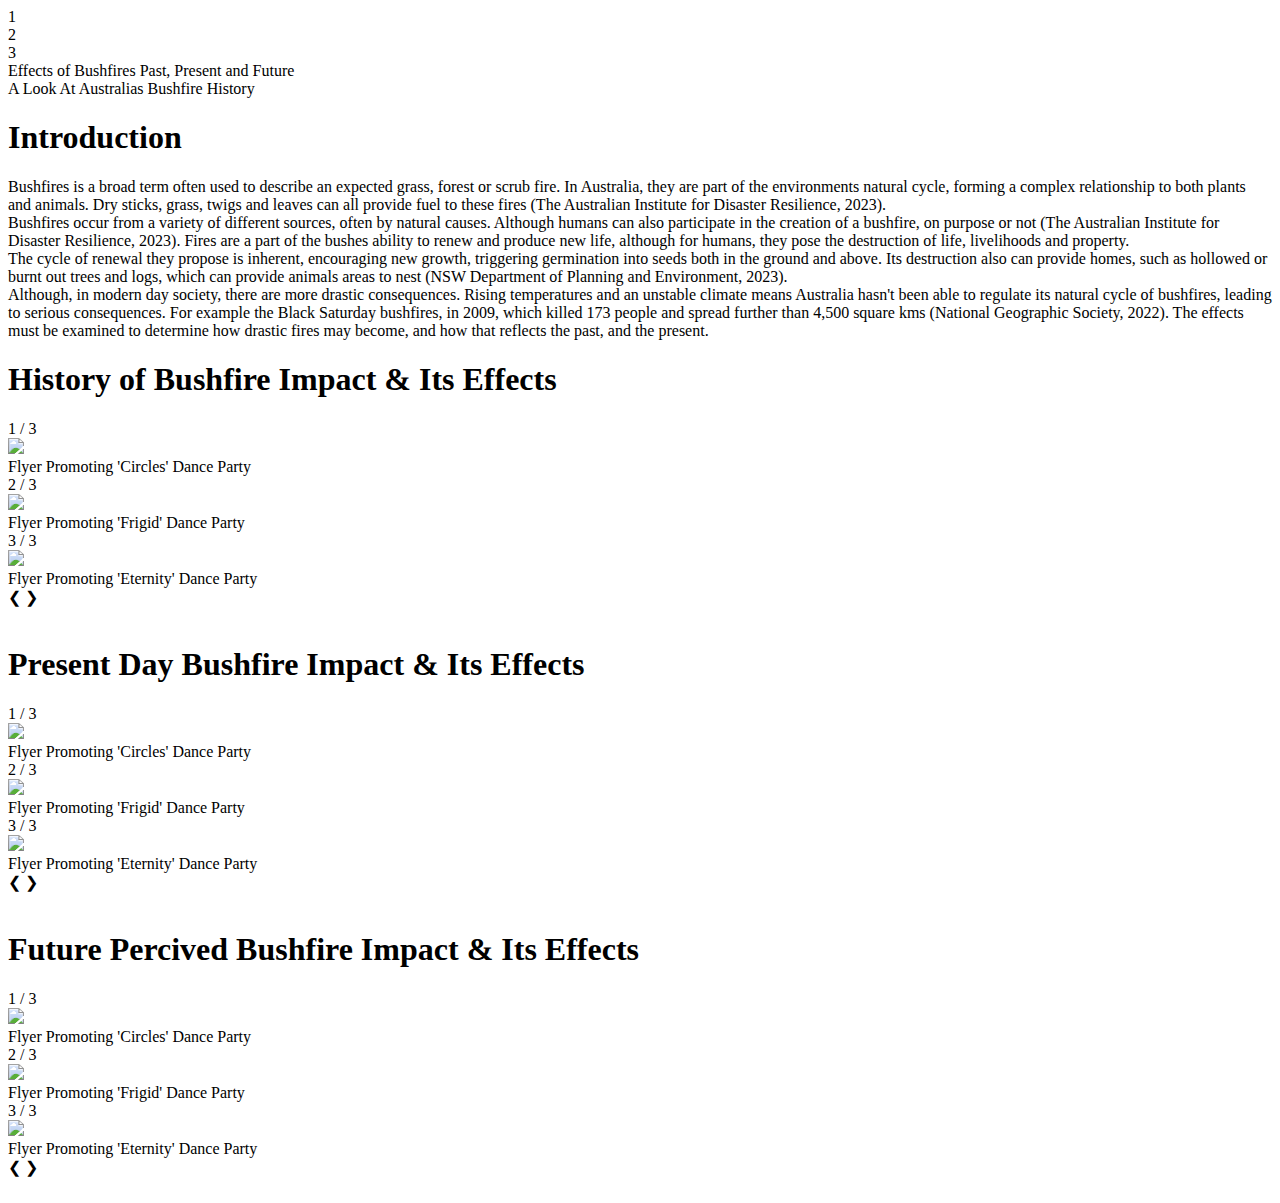
==== index.html @ 35206f34 "save" ====
<!DOCTYPE html>
<html lang="en">
  <head>
    <meta charset="utf-8" />
    <meta http-equiv="X-UA-Compatible" content="IE=edge" />
    <meta name="viewport" content="width=device-width, initial-scale=1" />

    <script src="script.js" defer></script>

    <title>11655 - Hello World!</title>

    <!-- import the stylesheet - we'll cover this in week 10 -->
    <link rel="stylesheet" href="/css/style.css" />
    <link rel="preconnect" href="https://fonts.googleapis.com" />
    <link rel="preconnect" href="https://fonts.gstatic.com" crossorigin />
    <link
      href="https://fonts.googleapis.com/css2?family=Libre+Franklin&display=swap"
      rel="stylesheet"
    />
  </head>
  <body>

<div>1</div>
<div>2</div>
<div>3</div>

    
    <!-- some default content to play with -->
    <div class="wrapper">
      <header>
        <webh1> Effects of Bushfires Past, Present and Future  </webh1>

        <div class="row">
          <div class="column1"><webh2> A Look At Australias Bushfire History </webh2></div>
          <div class="column2">
            
          </div>
        </div>
      </header>
    </div>

</main>
<div class="wrapper">
    <h1>Introduction</h1>

    <main p> Bushfires is a broad term often used to describe an expected grass, forest or scrub fire. In Australia, they are part of the environments natural cycle, forming a complex relationship to both plants and animals. Dry sticks, grass, twigs and leaves can all provide fuel to these fires (The Australian Institute for Disaster Resilience, 2023).
        </main p>
    <main p> Bushfires occur from a variety of different sources, often by natural causes. Although humans can also participate in the creation of a bushfire, on purpose or not (The Australian Institute for Disaster Resilience, 2023). Fires are a part of the bushes ability to renew and produce new life, although for humans, they pose the destruction of life, livelihoods and property. 
        </main p>
     <main p> The cycle of renewal they propose is inherent, encouraging new growth, triggering germination into seeds both in the ground and above. Its destruction also can provide homes, such as hollowed or burnt out trees and logs, which can provide animals areas to nest (NSW Department of Planning and Environment, 2023).
        </main p>
     <main p> Although, in modern day society, there are more drastic consequences. Rising temperatures and an unstable climate means Australia hasn't been able to regulate its natural cycle of bushfires, leading to serious consequences. For example the Black Saturday bushfires, in 2009, which killed 173 people and spread further than 4,500 square kms (National Geographic Society, 2022).
    The effects must be examined to determine how drastic fires may become, and how that reflects the past, and the present.  
         </main p>

</div>

    <!-- Section 1 -->
    <div class="wrapper">
        <h1>History of Bushfire Impact & Its Effects</h1>
        
    </div>


    <div class="slideshow-container">
      <!-- Slideshow container -->

      <!-- Full-width images with number and caption text -->
      <div class="mySlides fade">
        <div class="numbertext">1 / 3</div>
        <img
          src="https://images.nationalgeographic.org/image/upload/t_edhub_resource_key_image/v1638882947/EducationHub/photos/tourists-at-victoria-falls.jpg"
          style="width: 50%"
        />
        <div class="text">Flyer Promoting 'Circles' Dance Party</div>
      </div>

      <div class="mySlides fade">
        <div class="numbertext">2 / 3</div>
        <img
          src="https://images.nationalgeographic.org/image/upload/t_edhub_resource_key_image/v1638882947/EducationHub/photos/tourists-at-victoria-falls.jpg"
          style="width: 50%"
        />
        <div class="text">Flyer Promoting 'Frigid' Dance Party</div>
      </div>

      <div class="mySlides fade">
        <div class="numbertext">3 / 3</div>
        <img
          src="https://images.nationalgeographic.org/image/upload/t_edhub_resource_key_image/v1638882947/EducationHub/photos/tourists-at-victoria-falls.jpg"
          style="width: 50%"
        />
        <div class="text">Flyer Promoting 'Eternity' Dance Party</div>
      </div>

      <!-- Next and previous buttons -->
      <a class="prev" onclick="plusSlides(-1)">&#10094;</a>
      <a class="next" onclick="plusSlides(1)">&#10095;</a>
    </div>
    <br />

    <!-- The dots/circles -->
    <div style="text-align: center">
      <span class="dot" onclick="currentSlide(1)"></span>
      <span class="dot" onclick="currentSlide(2)"></span>
      <span class="dot" onclick="currentSlide(3)"></span>
    </div>

    <!-- Section 2 -->
        <div class="wrapper">
            <h1>Present Day Bushfire Impact & Its Effects</h1>
        </div>
    
    
        <div class="slideshow-container">
          <!-- Slideshow container -->
    
          <!-- Full-width images with number and caption text -->
          <div class="mySlides fade">
            <div class="numbertext">1 / 3</div>
            <img
              src="https://images.nationalgeographic.org/image/upload/t_edhub_resource_key_image/v1638882947/EducationHub/photos/tourists-at-victoria-falls.jpg"
              style="width: 50%"
            />
            <div class="text">Flyer Promoting 'Circles' Dance Party</div>
          </div>
    
          <div class="mySlides fade">
            <div class="numbertext">2 / 3</div>
            <img
              src="https://images.nationalgeographic.org/image/upload/t_edhub_resource_key_image/v1638882947/EducationHub/photos/tourists-at-victoria-falls.jpg"
              style="width: 50%"
            />
            <div class="text">Flyer Promoting 'Frigid' Dance Party</div>
          </div>
    
          <div class="mySlides fade">
            <div class="numbertext">3 / 3</div>
            <img
              src="https://images.nationalgeographic.org/image/upload/t_edhub_resource_key_image/v1638882947/EducationHub/photos/tourists-at-victoria-falls.jpg"
              style="width: 50%"
            />
            <div class="text">Flyer Promoting 'Eternity' Dance Party</div>
          </div>
    
          <!-- Next and previous buttons -->
          <a class="prev" onclick="plusSlides(-1)">&#10094;</a>
          <a class="next" onclick="plusSlides(1)">&#10095;</a>
        </div>
        <br />
    
        <!-- The dots/circles -->
        <div style="text-align: center">
          <span class="dot" onclick="currentSlide(1)"></span>
          <span class="dot" onclick="currentSlide(2)"></span>
          <span class="dot" onclick="currentSlide(3)"></span>
        </div>
    <!-- Section 3 -->
        <div class="wrapper">
            <h1>Future Percived Bushfire Impact & Its Effects</h1>
        </div>
    
    
        <div class="slideshow-container">
          <!-- Slideshow container -->
    
          <!-- Full-width images with number and caption text -->
          <div class="mySlides fade">
            <div class="numbertext">1 / 3</div>
            <img
              src="https://images.nationalgeographic.org/image/upload/t_edhub_resource_key_image/v1638882947/EducationHub/photos/tourists-at-victoria-falls.jpg"
              style="width: 50%"
            />
            <div class="text">Flyer Promoting 'Circles' Dance Party</div>
          </div>
    
          <div class="mySlides fade">
            <div class="numbertext">2 / 3</div>
            <img
              src="https://images.nationalgeographic.org/image/upload/t_edhub_resource_key_image/v1638882947/EducationHub/photos/tourists-at-victoria-falls.jpg"
              style="width: 50%"
            />
            <div class="text">Flyer Promoting 'Frigid' Dance Party</div>
          </div>
    
          <div class="mySlides fade">
            <div class="numbertext">3 / 3</div>
            <img
              src="https://images.nationalgeographic.org/image/upload/t_edhub_resource_key_image/v1638882947/EducationHub/photos/tourists-at-victoria-falls.jpg"
              style="width: 50%"
            />
            <div class="text">Flyer Promoting 'Eternity' Dance Party</div>
          </div>
    
          <!-- Next and previous buttons -->
          <a class="prev" onclick="plusSlides(-1)">&#10094;</a>
          <a class="next" onclick="plusSlides(1)">&#10095;</a>
        </div>
        <br />
    
        <!-- The dots/circles -->
        <div style="text-align: center">
          <span class="dot" onclick="currentSlide(1)"></span>
          <span class="dot" onclick="currentSlide(2)"></span>
          <span class="dot" onclick="currentSlide(3)"></span>
        </div>
    

</main>

    <footer>
      <div class="wrapper">
       
      </div>
 
    </footer>
  </body>
</html>
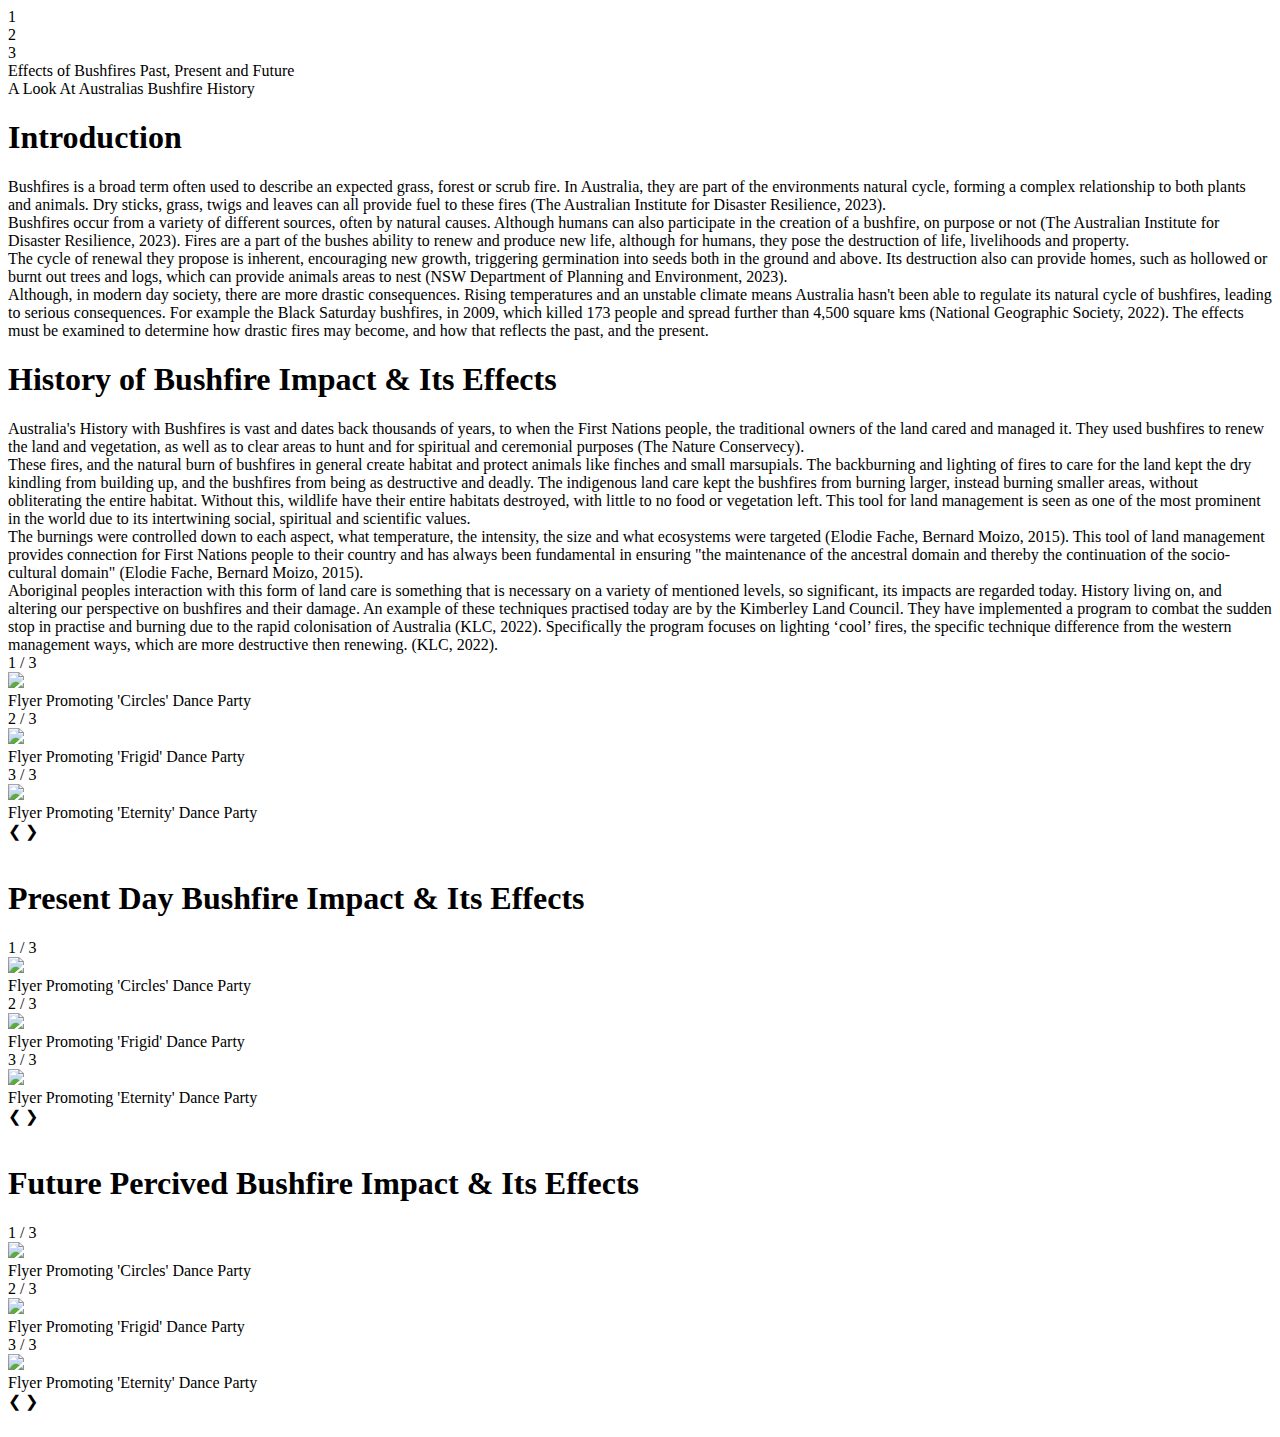
==== commit bb18be2f: "yes" ====
--- a/index.html
+++ b/index.html
@@ -56,9 +56,13 @@
 </div>
 
     <!-- Section 1 -->
-    <div class="wrapper">
+  <div class="wrapper">
         <h1>History of Bushfire Impact & Its Effects</h1>
-        
+     <main p>Australia's History with Bushfires is vast and dates back thousands of years,  to when the First Nations people, the traditional owners of the land cared and managed it. They used bushfires to renew the land and vegetation, as well as to clear areas to hunt and for spiritual and ceremonial purposes (The Nature Conservecy).</main p>
+     <main p>These fires, and the natural burn of bushfires in general create habitat and protect  animals like finches and small marsupials. The backburning and lighting of fires to care for the land kept the dry kindling from building up, and the bushfires from being as destructive and deadly. The indigenous land care kept the bushfires from burning larger, instead burning smaller areas, without obliterating the entire habitat. Without this, wildlife have their entire habitats destroyed, with little to no food or vegetation left. This tool for land management is seen as one of the most prominent in the world due to its intertwining social, spiritual and scientific values. </main>
+     <main p>The burnings were controlled down to each aspect, what temperature, the intensity, the size and what ecosystems were targeted (Elodie Fache, Bernard Moizo, 2015). This tool of land management provides connection for First Nations people to their country and has always been fundamental in ensuring "the maintenance of the ancestral domain and thereby the continuation of the socio-cultural domain" (Elodie Fache, Bernard Moizo, 2015). </main>
+     <main P> Aboriginal peoples interaction with this form of land care is something that is necessary on a variety of mentioned levels, so significant, its impacts are regarded today. History living on, and altering our perspective on bushfires and their damage. An example of these techniques practised today are by the Kimberley Land Council. They have implemented a program to combat the sudden stop in practise and  burning due to the rapid colonisation of Australia (KLC, 2022). Specifically the program focuses on lighting ‘cool’ fires, the specific technique difference from the western management ways, which are more destructive then renewing. (KLC, 2022).</main>
+    
     </div>
 
 
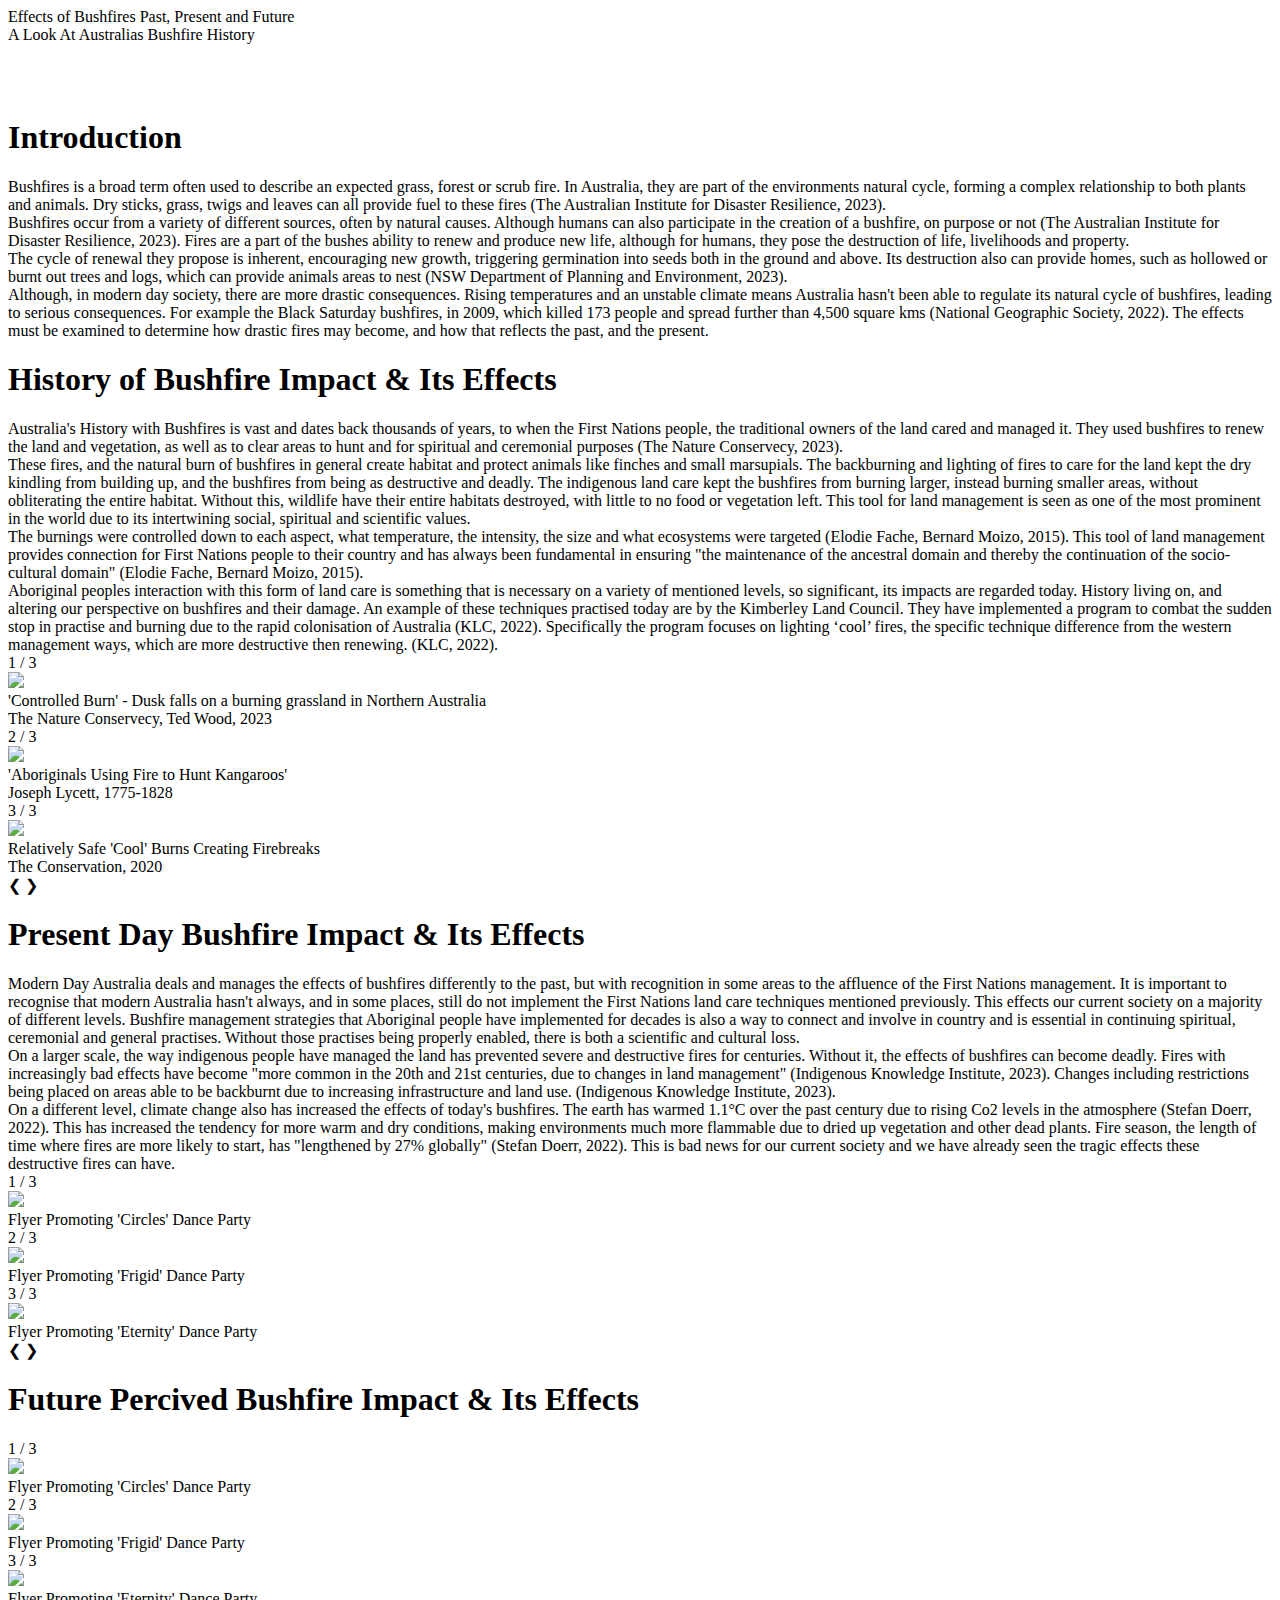
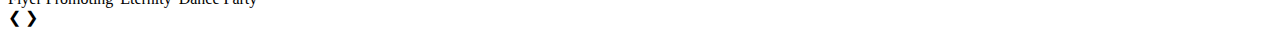
==== commit a512058e: "yes" ====
--- a/index.html
+++ b/index.html
@@ -1,109 +1,156 @@
 <!DOCTYPE html>
 <html lang="en">
-  <head>
-    <meta charset="utf-8" />
-    <meta http-equiv="X-UA-Compatible" content="IE=edge" />
-    <meta name="viewport" content="width=device-width, initial-scale=1" />
-
-    <script src="script.js" defer></script>
-
-    <title>11655 - Hello World!</title>
-
-    <!-- import the stylesheet - we'll cover this in week 10 -->
-    <link rel="stylesheet" href="/css/style.css" />
-    <link rel="preconnect" href="https://fonts.googleapis.com" />
-    <link rel="preconnect" href="https://fonts.gstatic.com" crossorigin />
-    <link
-      href="https://fonts.googleapis.com/css2?family=Libre+Franklin&display=swap"
-      rel="stylesheet"
-    />
-  </head>
-  <body>
-
-<div>1</div>
-<div>2</div>
-<div>3</div>
-
-    
-    <!-- some default content to play with -->
-    <div class="wrapper">
-      <header>
-        <webh1> Effects of Bushfires Past, Present and Future  </webh1>
-
-        <div class="row">
-          <div class="column1"><webh2> A Look At Australias Bushfire History </webh2></div>
-          <div class="column2">
-            
-          </div>
-        </div>
-      </header>
-    </div>
-
-</main>
-<div class="wrapper">
-    <h1>Introduction</h1>
-
-    <main p> Bushfires is a broad term often used to describe an expected grass, forest or scrub fire. In Australia, they are part of the environments natural cycle, forming a complex relationship to both plants and animals. Dry sticks, grass, twigs and leaves can all provide fuel to these fires (The Australian Institute for Disaster Resilience, 2023).
-        </main p>
-    <main p> Bushfires occur from a variety of different sources, often by natural causes. Although humans can also participate in the creation of a bushfire, on purpose or not (The Australian Institute for Disaster Resilience, 2023). Fires are a part of the bushes ability to renew and produce new life, although for humans, they pose the destruction of life, livelihoods and property. 
-        </main p>
-     <main p> The cycle of renewal they propose is inherent, encouraging new growth, triggering germination into seeds both in the ground and above. Its destruction also can provide homes, such as hollowed or burnt out trees and logs, which can provide animals areas to nest (NSW Department of Planning and Environment, 2023).
-        </main p>
-     <main p> Although, in modern day society, there are more drastic consequences. Rising temperatures and an unstable climate means Australia hasn't been able to regulate its natural cycle of bushfires, leading to serious consequences. For example the Black Saturday bushfires, in 2009, which killed 173 people and spread further than 4,500 square kms (National Geographic Society, 2022).
-    The effects must be examined to determine how drastic fires may become, and how that reflects the past, and the present.  
-         </main p>
-
-</div>
-
-    <!-- Section 1 -->
+
+<head>
+
+  <meta charset="utf-8" />
+  <meta http-equiv="X-UA-Compatible" content="IE=edge" />
+  <meta name="viewport" content="width=device-width, initial-scale=1" />
+
+  <script src="script.js" defer></script>
+  <script src="//ajax.googleapis.com/ajax/libs/jquery/1.10.2/jquery.min.js"></script>
+
+  <title>11655 - Hello World!</title>
+
+  <!-- My stylesheets, fonts -->
+  <link rel="stylesheet" href="/css/style.css" />
+  <link rel="preconnect" href="https://fonts.googleapis.com" />
+  <link rel="preconnect" href="https://fonts.gstatic.com" crossorigin />
+  <link href="https://fonts.googleapis.com/css2?family=Libre+Franklin&display=swap" rel="stylesheet" />
+</head>
+
+<body>
+
+
+  <!-- Heading and Navigation. Main Title informs user, subheading enhances understanding.-->
+
+  <!-- Navigational elements direct user within the one page site, helping to seperate the mass of information.-->
+
   <div class="wrapper">
-        <h1>History of Bushfire Impact & Its Effects</h1>
-     <main p>Australia's History with Bushfires is vast and dates back thousands of years,  to when the First Nations people, the traditional owners of the land cared and managed it. They used bushfires to renew the land and vegetation, as well as to clear areas to hunt and for spiritual and ceremonial purposes (The Nature Conservecy).</main p>
-     <main p>These fires, and the natural burn of bushfires in general create habitat and protect  animals like finches and small marsupials. The backburning and lighting of fires to care for the land kept the dry kindling from building up, and the bushfires from being as destructive and deadly. The indigenous land care kept the bushfires from burning larger, instead burning smaller areas, without obliterating the entire habitat. Without this, wildlife have their entire habitats destroyed, with little to no food or vegetation left. This tool for land management is seen as one of the most prominent in the world due to its intertwining social, spiritual and scientific values. </main>
-     <main p>The burnings were controlled down to each aspect, what temperature, the intensity, the size and what ecosystems were targeted (Elodie Fache, Bernard Moizo, 2015). This tool of land management provides connection for First Nations people to their country and has always been fundamental in ensuring "the maintenance of the ancestral domain and thereby the continuation of the socio-cultural domain" (Elodie Fache, Bernard Moizo, 2015). </main>
-     <main P> Aboriginal peoples interaction with this form of land care is something that is necessary on a variety of mentioned levels, so significant, its impacts are regarded today. History living on, and altering our perspective on bushfires and their damage. An example of these techniques practised today are by the Kimberley Land Council. They have implemented a program to combat the sudden stop in practise and  burning due to the rapid colonisation of Australia (KLC, 2022). Specifically the program focuses on lighting ‘cool’ fires, the specific technique difference from the western management ways, which are more destructive then renewing. (KLC, 2022).</main>
-    
-    </div>
-
-
+    <header>
+      <webh1> Effects of Bushfires Past, Present and Future </webh1>
+
+      <div class="row">
+        <div class="column1">
+          <webh2> A Look At Australias Bushfire History </webh2>
+        </div>
+        <div class="column2">
+
+        </div>
+      </div>
+    </header>
+  </div>
+
+
+
+  <main>
+
+    <!-- Introduction. Introduces the three categories, features-->
+
+    <div class="wrapper">
+
+      <!-- My heading was collapsing so I added breaks....-->
+
+      </br>
+      </br>
+      </br>
+
+      <h1>Introduction</h1>
+
+
+      <main p> Bushfires is a broad term often used to describe an expected grass, forest or scrub fire. In Australia,
+        they are part of the environments natural cycle, forming a complex relationship to both plants and animals. Dry
+        sticks, grass, twigs and leaves can all provide fuel to these fires (The Australian Institute for Disaster
+        Resilience, 2023).
+      </main p>
+      <main p> Bushfires occur from a variety of different sources, often by natural causes. Although humans can also
+        participate in the creation of a bushfire, on purpose or not (The Australian Institute for Disaster Resilience,
+        2023). Fires are a part of the bushes ability to renew and produce new life, although for humans, they pose the
+        destruction of life, livelihoods and property.
+      </main p>
+      <main p> The cycle of renewal they propose is inherent, encouraging new growth, triggering germination into seeds
+        both in the ground and above. Its destruction also can provide homes, such as hollowed or burnt out trees and
+        logs, which can provide animals areas to nest (NSW Department of Planning and Environment, 2023).
+      </main p>
+      <main p> Although, in modern day society, there are more drastic consequences. Rising temperatures and an unstable
+        climate means Australia hasn't been able to regulate its natural cycle of bushfires, leading to serious
+        consequences. For example the Black Saturday bushfires, in 2009, which killed 173 people and spread further than
+        4,500 square kms (National Geographic Society, 2022).
+        The effects must be examined to determine how drastic fires may become, and how that reflects the past, and the
+        present.
+      </main p>
+
+
+    </div>
+    <!-- Section 1, History -->
+    <div class="wrapper">
+      <h1>History of Bushfire Impact & Its Effects</h1>
+      <main p>Australia's History with Bushfires is vast and dates back thousands of years, to when the First Nations
+        people, the traditional owners of the land cared and managed it. They used bushfires to renew the land and
+        vegetation, as well as to clear areas to hunt and for spiritual and ceremonial purposes (The Nature Conservecy,
+        2023).</main p>
+      <main p>These fires, and the natural burn of bushfires in general create habitat and protect animals like finches
+        and small marsupials. The backburning and lighting of fires to care for the land kept the dry kindling from
+        building up, and the bushfires from being as destructive and deadly. The indigenous land care kept the bushfires
+        from burning larger, instead burning smaller areas, without obliterating the entire habitat. Without this,
+        wildlife have their entire habitats destroyed, with little to no food or vegetation left. This tool for land
+        management is seen as one of the most prominent in the world due to its intertwining social, spiritual and
+        scientific values. </main>
+      <main p>The burnings were controlled down to each aspect, what temperature, the intensity, the size and what
+        ecosystems were targeted (Elodie Fache, Bernard Moizo, 2015). This tool of land management provides connection
+        for First Nations people to their country and has always been fundamental in ensuring "the maintenance of the
+        ancestral domain and thereby the continuation of the socio-cultural domain" (Elodie Fache, Bernard Moizo, 2015).
+      </main>
+      <main P> Aboriginal peoples interaction with this form of land care is something that is necessary on a variety of
+        mentioned levels, so significant, its impacts are regarded today. History living on, and altering our
+        perspective on bushfires and their damage. An example of these techniques practised today are by the Kimberley
+        Land Council. They have implemented a program to combat the sudden stop in practise and burning due to the rapid
+        colonisation of Australia (KLC, 2022). Specifically the program focuses on lighting ‘cool’ fires, the specific
+        technique difference from the western management ways, which are more destructive then renewing. (KLC, 2022).
+      </main>
+
+    </div>
+
+    <!-- Slideshow -->
     <div class="slideshow-container">
       <!-- Slideshow container -->
 
       <!-- Full-width images with number and caption text -->
       <div class="mySlides fade">
         <div class="numbertext">1 / 3</div>
-        <img
-          src="https://images.nationalgeographic.org/image/upload/t_edhub_resource_key_image/v1638882947/EducationHub/photos/tourists-at-victoria-falls.jpg"
-          style="width: 50%"
-        />
-        <div class="text">Flyer Promoting 'Circles' Dance Party</div>
+        <img src="assets/controlled_burn_at_sunsetIMAGE1.jpg" style="width: 50%" />
+        <div class="text"> 'Controlled Burn' - Dusk falls on a burning grassland in Northern Australia
+          </br>
+          The Nature Conservecy, Ted Wood, 2023
+        </div>
+
+
       </div>
 
       <div class="mySlides fade">
         <div class="numbertext">2 / 3</div>
-        <img
-          src="https://images.nationalgeographic.org/image/upload/t_edhub_resource_key_image/v1638882947/EducationHub/photos/tourists-at-victoria-falls.jpg"
-          style="width: 50%"
-        />
-        <div class="text">Flyer Promoting 'Frigid' Dance Party</div>
+        <img src="assets/paintingIMAGE2.jpg" style="width: 50%" />
+
+        <div class="text"> 'Aboriginals Using Fire to Hunt Kangaroos'
+          </br>
+          Joseph Lycett, 1775-1828</div>
       </div>
 
       <div class="mySlides fade">
         <div class="numbertext">3 / 3</div>
-        <img
-          src="https://images.nationalgeographic.org/image/upload/t_edhub_resource_key_image/v1638882947/EducationHub/photos/tourists-at-victoria-falls.jpg"
-          style="width: 50%"
-        />
-        <div class="text">Flyer Promoting 'Eternity' Dance Party</div>
+        <img src="assets/Capture+fire+scar+mappingIMAGE3.png" style="width: 50%" />
+        <div class="text">Relatively Safe 'Cool' Burns Creating Firebreaks
+          </br>
+          The Conservation, 2020
+        </div>
       </div>
 
       <!-- Next and previous buttons -->
       <a class="prev" onclick="plusSlides(-1)">&#10094;</a>
       <a class="next" onclick="plusSlides(1)">&#10095;</a>
     </div>
-    <br />
-
-    <!-- The dots/circles -->
+
+
     <div style="text-align: center">
       <span class="dot" onclick="currentSlide(1)"></span>
       <span class="dot" onclick="currentSlide(2)"></span>
@@ -111,112 +158,125 @@
     </div>
 
     <!-- Section 2 -->
-        <div class="wrapper">
-            <h1>Present Day Bushfire Impact & Its Effects</h1>
-        </div>
-    
-    
-        <div class="slideshow-container">
-          <!-- Slideshow container -->
-    
-          <!-- Full-width images with number and caption text -->
-          <div class="mySlides fade">
-            <div class="numbertext">1 / 3</div>
-            <img
-              src="https://images.nationalgeographic.org/image/upload/t_edhub_resource_key_image/v1638882947/EducationHub/photos/tourists-at-victoria-falls.jpg"
-              style="width: 50%"
-            />
-            <div class="text">Flyer Promoting 'Circles' Dance Party</div>
-          </div>
-    
-          <div class="mySlides fade">
-            <div class="numbertext">2 / 3</div>
-            <img
-              src="https://images.nationalgeographic.org/image/upload/t_edhub_resource_key_image/v1638882947/EducationHub/photos/tourists-at-victoria-falls.jpg"
-              style="width: 50%"
-            />
-            <div class="text">Flyer Promoting 'Frigid' Dance Party</div>
-          </div>
-    
-          <div class="mySlides fade">
-            <div class="numbertext">3 / 3</div>
-            <img
-              src="https://images.nationalgeographic.org/image/upload/t_edhub_resource_key_image/v1638882947/EducationHub/photos/tourists-at-victoria-falls.jpg"
-              style="width: 50%"
-            />
-            <div class="text">Flyer Promoting 'Eternity' Dance Party</div>
-          </div>
-    
-          <!-- Next and previous buttons -->
-          <a class="prev" onclick="plusSlides(-1)">&#10094;</a>
-          <a class="next" onclick="plusSlides(1)">&#10095;</a>
-        </div>
-        <br />
-    
-        <!-- The dots/circles -->
-        <div style="text-align: center">
-          <span class="dot" onclick="currentSlide(1)"></span>
-          <span class="dot" onclick="currentSlide(2)"></span>
-          <span class="dot" onclick="currentSlide(3)"></span>
-        </div>
+    <div class="wrapper">
+      <h1>Present Day Bushfire Impact & Its Effects</h1>
+      <main p> Modern Day Australia deals and manages the effects of bushfires differently to the past, but with
+        recognition in some areas to the affluence of the First Nations management. It is important to recognise that
+        modern Australia hasn't always, and in some places, still do not implement the First Nations land care
+        techniques mentioned previously. This effects our current society on a majority of different levels. Bushfire
+        management strategies that Aboriginal people have implemented for decades is also a way to connect and involve
+        in country and is essential in continuing spiritual, ceremonial and general practises. Without those practises
+        being properly enabled, there is both a scientific and cultural loss. </main>
+      <main p> On a larger scale, the way indigenous people have managed the land has prevented severe and destructive
+        fires for centuries. Without it, the effects of bushfires can become deadly. Fires with increasingly bad effects
+        have become "more common in the 20th and 21st centuries, due to changes in land management" (Indigenous
+        Knowledge Institute, 2023). Changes including restrictions being placed on areas able to be backburnt due to
+        increasing infrastructure and land use. (Indigenous Knowledge Institute, 2023). </main>
+      <main p> On a different level, climate change also has increased the effects of today's bushfires. The earth has
+        warmed 1.1°C over the past century due to rising Co2 levels in the atmosphere (Stefan Doerr, 2022). This has
+        increased the tendency for more warm and dry conditions, making environments much more flammable due to dried up
+        vegetation and other dead plants. Fire season, the length of time where fires are more likely to start, has
+        "lengthened by 27% globally" (Stefan Doerr, 2022). This is bad news for our current society and we have already
+        seen the tragic effects these destructive fires can have. </main>
+    </div>
+
+    <!-- Slideshow -->
+
+    <div class="slideshow-container">
+      <!-- Slideshow container -->
+
+      <!-- Full-width images with number and caption text -->
+      <div class="mySlides fade">
+        <div class="numbertext">1 / 3</div>
+        <img
+          src="https://images.nationalgeographic.org/image/upload/t_edhub_resource_key_image/v1638882947/EducationHub/photos/tourists-at-victoria-falls.jpg"
+          style="width: 50%" />
+        <div class="text">Flyer Promoting 'Circles' Dance Party</div>
+      </div>
+
+      <div class="mySlides fade">
+        <div class="numbertext">2 / 3</div>
+        <img
+          src="https://images.nationalgeographic.org/image/upload/t_edhub_resource_key_image/v1638882947/EducationHub/photos/tourists-at-victoria-falls.jpg"
+          style="width: 50%" />
+        <div class="text">Flyer Promoting 'Frigid' Dance Party</div>
+      </div>
+
+      <div class="mySlides fade">
+        <div class="numbertext">3 / 3</div>
+        <img
+          src="https://images.nationalgeographic.org/image/upload/t_edhub_resource_key_image/v1638882947/EducationHub/photos/tourists-at-victoria-falls.jpg"
+          style="width: 50%" />
+        <div class="text">Flyer Promoting 'Eternity' Dance Party</div>
+      </div>
+
+      <!-- Next and previous buttons -->
+      <a class="prev" onclick="plusSlides(-1)">&#10094;</a>
+      <a class="next" onclick="plusSlides(1)">&#10095;</a>
+    </div>
+
+
+
+    <div style="text-align: center">
+      <span class="dot" onclick="currentSlide(1)"></span>
+      <span class="dot" onclick="currentSlide(2)"></span>
+      <span class="dot" onclick="currentSlide(3)"></span>
+    </div>
     <!-- Section 3 -->
-        <div class="wrapper">
-            <h1>Future Percived Bushfire Impact & Its Effects</h1>
-        </div>
-    
-    
-        <div class="slideshow-container">
-          <!-- Slideshow container -->
-    
-          <!-- Full-width images with number and caption text -->
-          <div class="mySlides fade">
-            <div class="numbertext">1 / 3</div>
-            <img
-              src="https://images.nationalgeographic.org/image/upload/t_edhub_resource_key_image/v1638882947/EducationHub/photos/tourists-at-victoria-falls.jpg"
-              style="width: 50%"
-            />
-            <div class="text">Flyer Promoting 'Circles' Dance Party</div>
-          </div>
-    
-          <div class="mySlides fade">
-            <div class="numbertext">2 / 3</div>
-            <img
-              src="https://images.nationalgeographic.org/image/upload/t_edhub_resource_key_image/v1638882947/EducationHub/photos/tourists-at-victoria-falls.jpg"
-              style="width: 50%"
-            />
-            <div class="text">Flyer Promoting 'Frigid' Dance Party</div>
-          </div>
-    
-          <div class="mySlides fade">
-            <div class="numbertext">3 / 3</div>
-            <img
-              src="https://images.nationalgeographic.org/image/upload/t_edhub_resource_key_image/v1638882947/EducationHub/photos/tourists-at-victoria-falls.jpg"
-              style="width: 50%"
-            />
-            <div class="text">Flyer Promoting 'Eternity' Dance Party</div>
-          </div>
-    
-          <!-- Next and previous buttons -->
-          <a class="prev" onclick="plusSlides(-1)">&#10094;</a>
-          <a class="next" onclick="plusSlides(1)">&#10095;</a>
-        </div>
-        <br />
-    
-        <!-- The dots/circles -->
-        <div style="text-align: center">
-          <span class="dot" onclick="currentSlide(1)"></span>
-          <span class="dot" onclick="currentSlide(2)"></span>
-          <span class="dot" onclick="currentSlide(3)"></span>
-        </div>
-    
-
-</main>
-
-    <footer>
-      <div class="wrapper">
-       
-      </div>
- 
-    </footer>
-  </body>
-</html>
+    <div class="wrapper">
+      <h1>Future Percived Bushfire Impact & Its Effects</h1>
+    </div>
+
+    <!-- Slideshow -->
+
+    <div class="slideshow-container">
+      <!-- Slideshow container -->
+
+      <!-- Full-width images with number and caption text -->
+      <div class="mySlides fade">
+        <div class="numbertext">1 / 3</div>
+        <img
+          src="https://images.nationalgeographic.org/image/upload/t_edhub_resource_key_image/v1638882947/EducationHub/photos/tourists-at-victoria-falls.jpg"
+          style="width: 50%" />
+        <div class="text">Flyer Promoting 'Circles' Dance Party</div>
+      </div>
+
+      <div class="mySlides fade">
+        <div class="numbertext">2 / 3</div>
+        <img
+          src="https://images.nationalgeographic.org/image/upload/t_edhub_resource_key_image/v1638882947/EducationHub/photos/tourists-at-victoria-falls.jpg"
+          style="width: 50%" />
+        <div class="text">Flyer Promoting 'Frigid' Dance Party</div>
+      </div>
+
+      <div class="mySlides fade">
+        <div class="numbertext">3 / 3</div>
+        <img
+          src="https://images.nationalgeographic.org/image/upload/t_edhub_resource_key_image/v1638882947/EducationHub/photos/tourists-at-victoria-falls.jpg"
+          style="width: 50%" />
+        <div class="text">Flyer Promoting 'Eternity' Dance Party</div>
+      </div>
+
+      <!-- Next and previous buttons -->
+      <a class="prev" onclick="plusSlides(-1)">&#10094;</a>
+      <a class="next" onclick="plusSlides(1)">&#10095;</a>
+    </div>
+
+    <div style="text-align: center">
+      <span class="dot" onclick="currentSlide(1)"></span>
+      <span class="dot" onclick="currentSlide(2)"></span>
+      <span class="dot" onclick="currentSlide(3)"></span>
+    </div>
+
+
+  </main>
+
+  <footer>
+    <div class="wrapper">
+
+    </div>
+
+  </footer>
+</body>
+
+</html>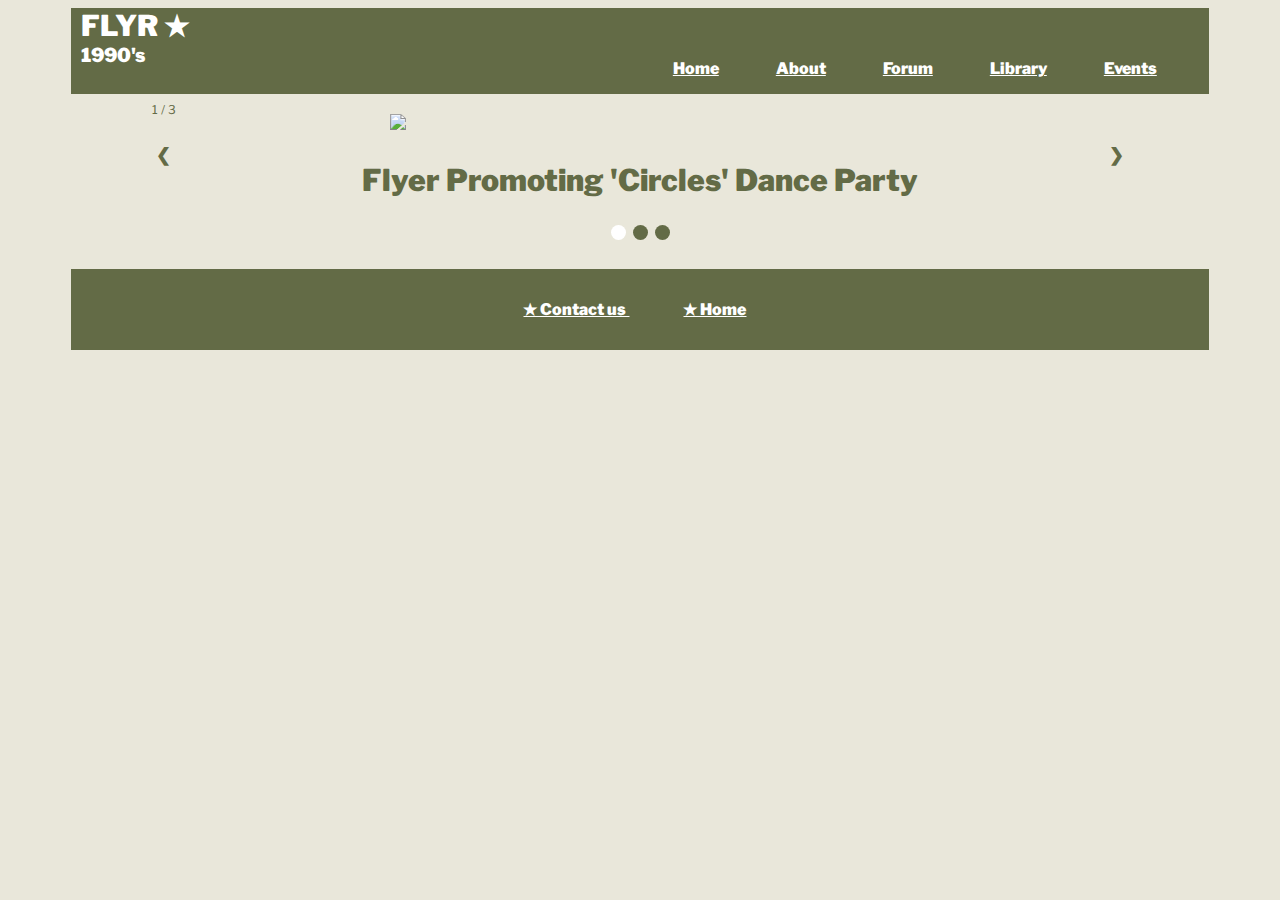
==== commit 996691a7: "Merge branch 'main' of https://github.com/sassykeyah/Urbeez" ====
--- a/index.html
+++ b/index.html
@@ -1,186 +1,44 @@
 <!DOCTYPE html>
 <html lang="en">
+  <head>
+    <meta charset="utf-8" />
+    <meta http-equiv="X-UA-Compatible" content="IE=edge" />
+    <meta name="viewport" content="width=device-width, initial-scale=1" />
 
-<head>
+    <title>11655 - Hello World!</title>
 
-  <meta charset="utf-8" />
-  <meta http-equiv="X-UA-Compatible" content="IE=edge" />
-  <meta name="viewport" content="width=device-width, initial-scale=1" />
+    <!-- import the stylesheet - we'll cover this in week 10 -->
+    <link rel="stylesheet" href="/css/style.css" />
+    <link rel="preconnect" href="https://fonts.googleapis.com" />
+    <link rel="preconnect" href="https://fonts.gstatic.com" crossorigin />
+    <link
+      href="https://fonts.googleapis.com/css2?family=Libre+Franklin&display=swap"
+      rel="stylesheet"
+    />
+  </head>
+  <body>
+    <!-- some default content to play with -->
+    <div class="wrapper">
+      <header>
+        <webh1>FLYR ★ </webh1>
 
-  <script src="script.js" defer></script>
-  <script src="//ajax.googleapis.com/ajax/libs/jquery/1.10.2/jquery.min.js"></script>
-
-  <title>11655 - Hello World!</title>
-
-  <!-- My stylesheets, fonts -->
-  <link rel="stylesheet" href="/css/style.css" />
-  <link rel="preconnect" href="https://fonts.googleapis.com" />
-  <link rel="preconnect" href="https://fonts.gstatic.com" crossorigin />
-  <link href="https://fonts.googleapis.com/css2?family=Libre+Franklin&display=swap" rel="stylesheet" />
-</head>
-
-<body>
-
-
-  <!-- Heading and Navigation. Main Title informs user, subheading enhances understanding.-->
-
-  <!-- Navigational elements direct user within the one page site, helping to seperate the mass of information.-->
-
-  <div class="wrapper">
-    <header>
-      <webh1> Effects of Bushfires Past, Present and Future </webh1>
-
-      <div class="row">
-        <div class="column1">
-          <webh2> A Look At Australias Bushfire History </webh2>
+        <div class="row">
+          <div class="column1"><webh2> 1990's </webh2></div>
+          <div class="column2">
+            <nav>
+              <ul>
+                <li><a href="index.html">Home</a></li>
+                <li><a href="about.html">About</a></li>
+                <li><a href="forum.html">Forum</a></li>
+                <li><a href="library.html">Library</a></li>
+                <li><a href="events.html">Events</a></li>
+              </ul>
+            </nav>
+          </div>
         </div>
-        <div class="column2">
-
-        </div>
-      </div>
-    </header>
-  </div>
-
-
-
-  <main>
-
-    <!-- Introduction. Introduces the three categories, features-->
-
-    <div class="wrapper">
-
-      <!-- My heading was collapsing so I added breaks....-->
-
-      </br>
-      </br>
-      </br>
-
-      <h1>Introduction</h1>
-
-
-      <main p> Bushfires is a broad term often used to describe an expected grass, forest or scrub fire. In Australia,
-        they are part of the environments natural cycle, forming a complex relationship to both plants and animals. Dry
-        sticks, grass, twigs and leaves can all provide fuel to these fires (The Australian Institute for Disaster
-        Resilience, 2023).
-      </main p>
-      <main p> Bushfires occur from a variety of different sources, often by natural causes. Although humans can also
-        participate in the creation of a bushfire, on purpose or not (The Australian Institute for Disaster Resilience,
-        2023). Fires are a part of the bushes ability to renew and produce new life, although for humans, they pose the
-        destruction of life, livelihoods and property.
-      </main p>
-      <main p> The cycle of renewal they propose is inherent, encouraging new growth, triggering germination into seeds
-        both in the ground and above. Its destruction also can provide homes, such as hollowed or burnt out trees and
-        logs, which can provide animals areas to nest (NSW Department of Planning and Environment, 2023).
-      </main p>
-      <main p> Although, in modern day society, there are more drastic consequences. Rising temperatures and an unstable
-        climate means Australia hasn't been able to regulate its natural cycle of bushfires, leading to serious
-        consequences. For example the Black Saturday bushfires, in 2009, which killed 173 people and spread further than
-        4,500 square kms (National Geographic Society, 2022).
-        The effects must be examined to determine how drastic fires may become, and how that reflects the past, and the
-        present.
-      </main p>
-
-
-    </div>
-    <!-- Section 1, History -->
-    <div class="wrapper">
-      <h1>History of Bushfire Impact & Its Effects</h1>
-      <main p>Australia's History with Bushfires is vast and dates back thousands of years, to when the First Nations
-        people, the traditional owners of the land cared and managed it. They used bushfires to renew the land and
-        vegetation, as well as to clear areas to hunt and for spiritual and ceremonial purposes (The Nature Conservecy,
-        2023).</main p>
-      <main p>These fires, and the natural burn of bushfires in general create habitat and protect animals like finches
-        and small marsupials. The backburning and lighting of fires to care for the land kept the dry kindling from
-        building up, and the bushfires from being as destructive and deadly. The indigenous land care kept the bushfires
-        from burning larger, instead burning smaller areas, without obliterating the entire habitat. Without this,
-        wildlife have their entire habitats destroyed, with little to no food or vegetation left. This tool for land
-        management is seen as one of the most prominent in the world due to its intertwining social, spiritual and
-        scientific values. </main>
-      <main p>The burnings were controlled down to each aspect, what temperature, the intensity, the size and what
-        ecosystems were targeted (Elodie Fache, Bernard Moizo, 2015). This tool of land management provides connection
-        for First Nations people to their country and has always been fundamental in ensuring "the maintenance of the
-        ancestral domain and thereby the continuation of the socio-cultural domain" (Elodie Fache, Bernard Moizo, 2015).
-      </main>
-      <main P> Aboriginal peoples interaction with this form of land care is something that is necessary on a variety of
-        mentioned levels, so significant, its impacts are regarded today. History living on, and altering our
-        perspective on bushfires and their damage. An example of these techniques practised today are by the Kimberley
-        Land Council. They have implemented a program to combat the sudden stop in practise and burning due to the rapid
-        colonisation of Australia (KLC, 2022). Specifically the program focuses on lighting ‘cool’ fires, the specific
-        technique difference from the western management ways, which are more destructive then renewing. (KLC, 2022).
-      </main>
-
+      </header>
     </div>
 
-    <!-- Slideshow -->
-    <div class="slideshow-container">
-      <!-- Slideshow container -->
-
-      <!-- Full-width images with number and caption text -->
-      <div class="mySlides fade">
-        <div class="numbertext">1 / 3</div>
-        <img src="assets/controlled_burn_at_sunsetIMAGE1.jpg" style="width: 50%" />
-        <div class="text"> 'Controlled Burn' - Dusk falls on a burning grassland in Northern Australia
-          </br>
-          The Nature Conservecy, Ted Wood, 2023
-        </div>
-
-
-      </div>
-
-      <div class="mySlides fade">
-        <div class="numbertext">2 / 3</div>
-        <img src="assets/paintingIMAGE2.jpg" style="width: 50%" />
-
-        <div class="text"> 'Aboriginals Using Fire to Hunt Kangaroos'
-          </br>
-          Joseph Lycett, 1775-1828</div>
-      </div>
-
-      <div class="mySlides fade">
-        <div class="numbertext">3 / 3</div>
-        <img src="assets/Capture+fire+scar+mappingIMAGE3.png" style="width: 50%" />
-        <div class="text">Relatively Safe 'Cool' Burns Creating Firebreaks
-          </br>
-          The Conservation, 2020
-        </div>
-      </div>
-
-      <!-- Next and previous buttons -->
-      <a class="prev" onclick="plusSlides(-1)">&#10094;</a>
-      <a class="next" onclick="plusSlides(1)">&#10095;</a>
-    </div>
-
-
-    <div style="text-align: center">
-      <span class="dot" onclick="currentSlide(1)"></span>
-      <span class="dot" onclick="currentSlide(2)"></span>
-      <span class="dot" onclick="currentSlide(3)"></span>
-    </div>
-
-    <!-- Section 2 -->
-    <div class="wrapper">
-      <h1>Present Day Bushfire Impact & Its Effects</h1>
-      <main p> Modern Day Australia deals and manages the effects of bushfires differently to the past, but with
-        recognition in some areas to the affluence of the First Nations management. It is important to recognise that
-        modern Australia hasn't always, and in some places, still do not implement the First Nations land care
-        techniques mentioned previously. This effects our current society on a majority of different levels. Bushfire
-        management strategies that Aboriginal people have implemented for decades is also a way to connect and involve
-        in country and is essential in continuing spiritual, ceremonial and general practises. Without those practises
-        being properly enabled, there is both a scientific and cultural loss. </main>
-      <main p> On a larger scale, the way indigenous people have managed the land has prevented severe and destructive
-        fires for centuries. Without it, the effects of bushfires can become deadly. Fires with increasingly bad effects
-        have become "more common in the 20th and 21st centuries, due to changes in land management" (Indigenous
-        Knowledge Institute, 2023). Changes including restrictions being placed on areas able to be backburnt due to
-        increasing infrastructure and land use. (Indigenous Knowledge Institute, 2023). </main>
-      <main p> On a different level, climate change also has increased the effects of today's bushfires. The earth has
-        warmed 1.1°C over the past century due to rising Co2 levels in the atmosphere (Stefan Doerr, 2022). This has
-        increased the tendency for more warm and dry conditions, making environments much more flammable due to dried up
-        vegetation and other dead plants. Fire season, the length of time where fires are more likely to start, has
-        "lengthened by 27% globally" (Stefan Doerr, 2022). This is bad news for our current society and we have already
-        seen the tragic effects these destructive fires can have. </main>
-    </div>
-
-    <!-- Slideshow -->
 
     <div class="slideshow-container">
       <!-- Slideshow container -->
@@ -189,24 +47,27 @@
       <div class="mySlides fade">
         <div class="numbertext">1 / 3</div>
         <img
-          src="https://images.nationalgeographic.org/image/upload/t_edhub_resource_key_image/v1638882947/EducationHub/photos/tourists-at-victoria-falls.jpg"
-          style="width: 50%" />
+          src="https://d3ecqbn6etsqar.cloudfront.net/k2q-VWKp2M_CDVtvghtQyNmh8KI=/0x720/smart/825745.jpg"
+          style="width: 50%"
+        />
         <div class="text">Flyer Promoting 'Circles' Dance Party</div>
       </div>
 
       <div class="mySlides fade">
         <div class="numbertext">2 / 3</div>
         <img
-          src="https://images.nationalgeographic.org/image/upload/t_edhub_resource_key_image/v1638882947/EducationHub/photos/tourists-at-victoria-falls.jpg"
-          style="width: 50%" />
+          src="https://d3ecqbn6etsqar.cloudfront.net/JgRoXhnh5P9mqTZT-C8Jxg403-4=/0x720/smart/831932.jpg"
+          style="width: 50%"
+        />
         <div class="text">Flyer Promoting 'Frigid' Dance Party</div>
       </div>
 
       <div class="mySlides fade">
         <div class="numbertext">3 / 3</div>
         <img
-          src="https://images.nationalgeographic.org/image/upload/t_edhub_resource_key_image/v1638882947/EducationHub/photos/tourists-at-victoria-falls.jpg"
-          style="width: 50%" />
+          src="https://d3ecqbn6etsqar.cloudfront.net/yC64-svrFcGbwHpKa9gJxqt2AMI=/0x720/smart/825938.jpg"
+          style="width: 50%"
+        />
         <div class="text">Flyer Promoting 'Eternity' Dance Party</div>
       </div>
 
@@ -214,69 +75,55 @@
       <a class="prev" onclick="plusSlides(-1)">&#10094;</a>
       <a class="next" onclick="plusSlides(1)">&#10095;</a>
     </div>
+    <br />
 
-
-
+    <!-- The dots/circles -->
     <div style="text-align: center">
       <span class="dot" onclick="currentSlide(1)"></span>
       <span class="dot" onclick="currentSlide(2)"></span>
       <span class="dot" onclick="currentSlide(3)"></span>
     </div>
-    <!-- Section 3 -->
-    <div class="wrapper">
-      <h1>Future Percived Bushfire Impact & Its Effects</h1>
-    </div>
+    <script>
+      let slideIndex = 1;
+      showSlides(slideIndex);
 
-    <!-- Slideshow -->
+      function plusSlides(n) {
+        showSlides((slideIndex += n));
+      }
 
-    <div class="slideshow-container">
-      <!-- Slideshow container -->
+      function currentSlide(n) {
+        showSlides((slideIndex = n));
+      }
 
-      <!-- Full-width images with number and caption text -->
-      <div class="mySlides fade">
-        <div class="numbertext">1 / 3</div>
-        <img
-          src="https://images.nationalgeographic.org/image/upload/t_edhub_resource_key_image/v1638882947/EducationHub/photos/tourists-at-victoria-falls.jpg"
-          style="width: 50%" />
-        <div class="text">Flyer Promoting 'Circles' Dance Party</div>
+      function showSlides(n) {
+        let i;
+        let slides = document.getElementsByClassName("mySlides");
+        let dots = document.getElementsByClassName("dot");
+        if (n > slides.length) {
+          slideIndex = 1;
+        }
+        if (n < 1) {
+          slideIndex = slides.length;
+        }
+        for (i = 0; i < slides.length; i++) {
+          slides[i].style.display = "none";
+        }
+        for (i = 0; i < dots.length; i++) {
+          dots[i].className = dots[i].className.replace(" active", "");
+        }
+        slides[slideIndex - 1].style.display = "block";
+        dots[slideIndex - 1].className += " active";
+      }
+    </script>
+    <footer>
+      <div class="wrapper">
+        <nav>
+          <ul>
+            <li><a href="contactus.html"> ★ Contact us </a></li>
+            <li><a href="index.html"> ★ Home</a></li>
+          </ul>
+        </nav>
       </div>
-
-      <div class="mySlides fade">
-        <div class="numbertext">2 / 3</div>
-        <img
-          src="https://images.nationalgeographic.org/image/upload/t_edhub_resource_key_image/v1638882947/EducationHub/photos/tourists-at-victoria-falls.jpg"
-          style="width: 50%" />
-        <div class="text">Flyer Promoting 'Frigid' Dance Party</div>
-      </div>
-
-      <div class="mySlides fade">
-        <div class="numbertext">3 / 3</div>
-        <img
-          src="https://images.nationalgeographic.org/image/upload/t_edhub_resource_key_image/v1638882947/EducationHub/photos/tourists-at-victoria-falls.jpg"
-          style="width: 50%" />
-        <div class="text">Flyer Promoting 'Eternity' Dance Party</div>
-      </div>
-
-      <!-- Next and previous buttons -->
-      <a class="prev" onclick="plusSlides(-1)">&#10094;</a>
-      <a class="next" onclick="plusSlides(1)">&#10095;</a>
-    </div>
-
-    <div style="text-align: center">
-      <span class="dot" onclick="currentSlide(1)"></span>
-      <span class="dot" onclick="currentSlide(2)"></span>
-      <span class="dot" onclick="currentSlide(3)"></span>
-    </div>
-
-
-  </main>
-
-  <footer>
-    <div class="wrapper">
-
-    </div>
-
-  </footer>
-</body>
-
-</html>+    </footer>
+  </body>
+</html>
--- a/css/style.css
+++ b/css/style.css
@@ -0,0 +1,260 @@
+
+body {
+    background-color: #e9e7da;
+    color: white;
+    font-size: 16px;
+    font-family: "Libre Franklin", sans-serif;
+  }
+  
+  p1 {
+    font-weight: 600;
+      text-align: center;
+  
+    font-size: 2.6rem;
+    
+  }
+  
+  p2 {
+    font-weight: 600;
+    margin-bottom: 30px;
+    font-size: 1.2rem;
+    padding: 10px 10px;
+    text-align: center;
+  }
+  
+  webh1,
+  webh2,
+  h1,
+  h2,
+  h3 {
+    font-weight: 900;
+  }
+  webh1 {
+    font-size: 1.8rem;
+    padding-left: 10px;
+  }
+  webh2 {
+    font-size: 1.2rem;
+    display: block;
+    padding-left: 10px;
+    padding-bottom: 10px;
+  }
+  
+  h1 {
+    font-size: 1.6rem;
+  }
+  
+  h2 {
+    font-size: 2rem;
+    padding: 10px 10px;
+  }
+  h3 {
+    font-size: 1.35rem;
+  }
+  
+  main p {
+    font-weight: 0px;
+    line-height: 1.5;
+  }
+  
+  .wrapper {
+    width: 90%;
+    margin: 0 auto;
+  }
+  
+  /* this is a default stylesheet, we'll add content to it in week 10 */
+  header {
+    background-color: #636b46;
+  }
+  nav {
+   
+  }
+  nav ul {
+    list-style: none;
+  }
+  nav ul li {
+    display: inline;
+  }
+  
+  nav ul li a {
+    text-decoration: underline;
+    background: none;
+    color: white;
+    padding: 5px 2px;
+    margin-right: 50px;
+    font-weight: 900;
+  }
+  nav ul li a :hover {
+    background: #ffffff;
+    color: #000000;
+  }
+  
+  content {
+  
+  }
+  content ul {
+    list-style: none;
+    display: grid;
+    grid-template-columns: 1fr 1fr 1fr 1fr;
+    grid-gap: 20px;
+  }
+  content ul li {
+    display: inline;
+    display: flex;
+    align-items: center;
+  }
+  
+  content ul li img {
+    padding: 5px 2px;
+    margin-right: 10px;
+    font-weight: 900;
+    border-radius: 10px;
+    max-width: 100%;
+  }
+  content ul li img :hover {
+    background: #ffffff;
+    color: #000000;
+  }
+  
+  .contact {
+   
+  
+    text-align: center;
+  }
+  .contact ul {
+    list-style: none;
+  }
+  .contact a {
+    text-decoration: none;
+    background: none;
+    color: #636b46;
+    font-weight: 900;
+    font-size: 1.1rem;
+  }
+  
+  .row {
+    display: flex;
+  }
+  
+  .column1 {
+    flex: 95%;
+  }
+  .column2 {
+    flex: 5%;
+    white-space: nowrap;
+  }
+  main {
+    color: #636b46;
+    font-weight: 900;
+    padding: 1em 0;
+  
+    /*   padding: 10px 10px 0px 5px; */
+  }
+  footer {
+    background-color: #636b46;
+    padding: 15px;
+    text-align: center;
+    width: 90%;
+    margin: 0 auto;
+  }
+  
+  * {box-sizing:border-box}
+  
+  /* Slideshow container */
+  .slideshow-container {
+   max-width: 1000px;
+    position: relative;
+    margin: auto;
+    
+  }
+  
+  /* Hide the images by default */
+  .mySlides {
+    display:none;
+  }
+  .mySlides img {
+    margin-left: 25%;
+      margin-top: 2%;
+    margin-bottom: 2%;
+    
+  }
+  
+  /* Next & previous buttons */
+  .prev, .next {
+    cursor: pointer;
+    position: absolute;
+    top: 50%;
+    width: auto;
+    margin-top: -22px;
+    padding: 16px;
+    color: #636b46;
+    font-weight: bold;
+    font-size: 18px;
+    transition: 0.6s ease;
+    border-radius: 0 3px 3px 0;
+    user-select: none;
+  }
+  
+  /* Position the "next button" to the right */
+  .next {
+    right: 0;
+    border-radius: 3px 0 0 3px;
+  }
+  
+  /* On hover, add a black background color with a little bit see-through */
+  .prev:hover, .next:hover {
+    background-color: rgba(0,0,0,0.8);
+  }
+  
+  /* Caption text */
+  .text {
+    color: #636b46;
+    font-weight: 900;
+  
+    
+    font-size: 30px;
+    padding: 8px 12px;
+  /*   position: absolute; */
+    bottom: 8px;
+    width: 100%;
+    text-align: center;
+  }
+  
+  /* Number text (1/3 etc) */
+  .numbertext {
+    color: #636b46;
+    font-size: 12px;
+    padding: 8px 12px;
+    position: absolute;
+    top: 0;
+  }
+  
+  /* The dots/bullets/indicators */
+  .dot {
+    cursor: pointer;
+    height: 15px;
+    width: 15px;
+    margin: 0 2px;
+    margin-bottom: 2%;
+    background-color:#636b46;
+    border-radius: 50%;
+    display: inline-block;
+    transition: background-color 0.6s ease;
+  }
+  
+  .active, .dot:hover {
+    background-color: white;
+  }
+  
+  /* Fading animation */
+  .fade {
+    animation-name: fade;
+    animation-duration: 1.5s;
+  }
+  
+  @keyframes fade {
+    from {opacity: .4}
+    to {opacity: 1}
+  }
+  
+  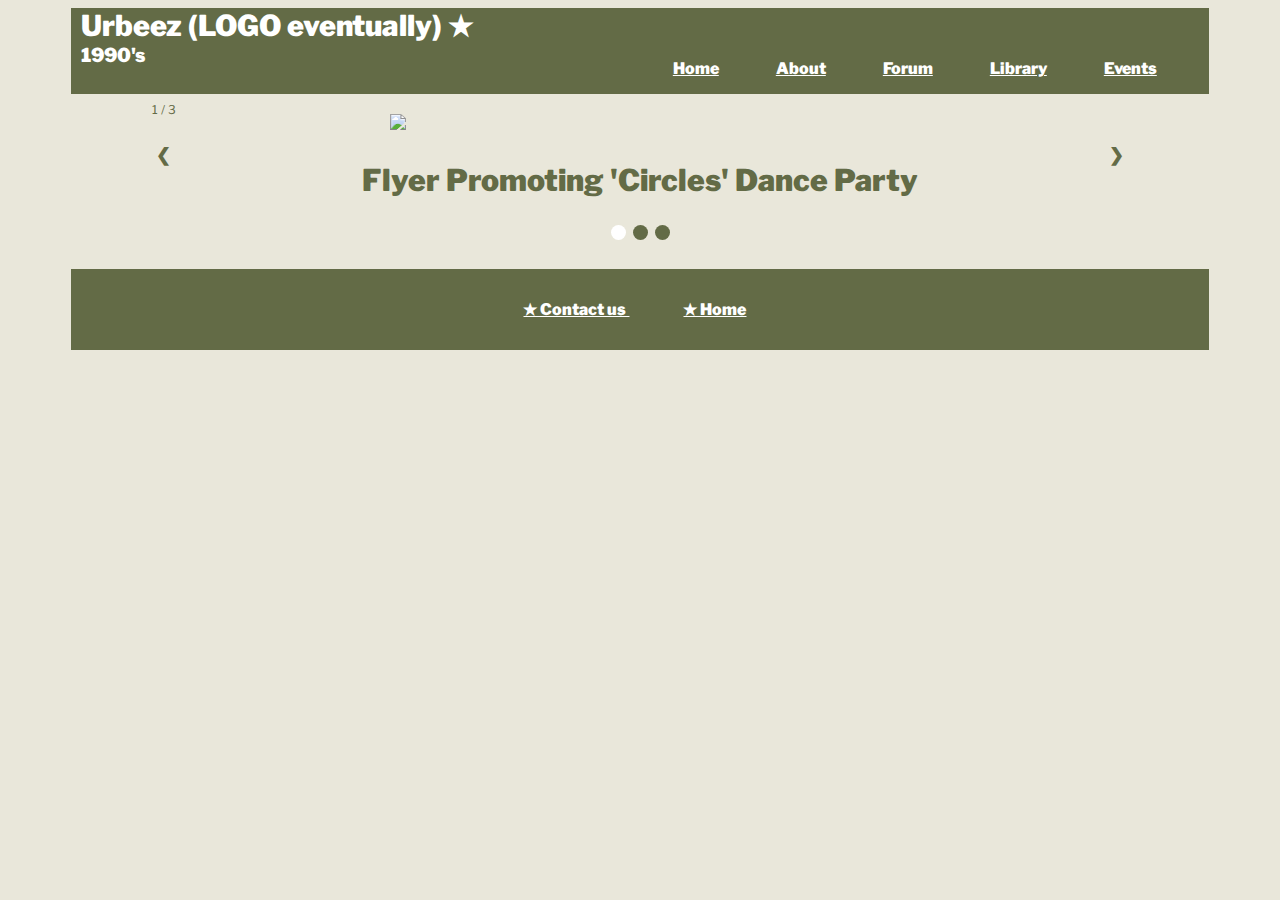
==== commit 8d7408a7: "urbeez" ====
--- a/index.html
+++ b/index.html
@@ -20,7 +20,7 @@
     <!-- some default content to play with -->
     <div class="wrapper">
       <header>
-        <webh1>FLYR ★ </webh1>
+        <webh1>Urbeez (LOGO eventually) ★ </webh1>
 
         <div class="row">
           <div class="column1"><webh2> 1990's </webh2></div>
--- a/css/style.css
+++ b/css/style.css
@@ -66,9 +66,14 @@
   header {
     background-color: #636b46;
   }
-  nav {
-   
-  }
+  
+  button {
+    background-color: #636b46;
+    border-color: #636b46;
+    font-size: 1.2rem;
+    color: #e9e7da;
+   }
+
   nav ul {
     list-style: none;
   }
@@ -89,9 +94,7 @@
     color: #000000;
   }
   
-  content {
-  
-  }
+ 
   content ul {
     list-style: none;
     display: grid;
@@ -117,10 +120,9 @@
   }
   
   .contact {
-   
-  
-    text-align: center;
-  }
+    text-align: center;
+  }
+  
   .contact ul {
     list-style: none;
   }
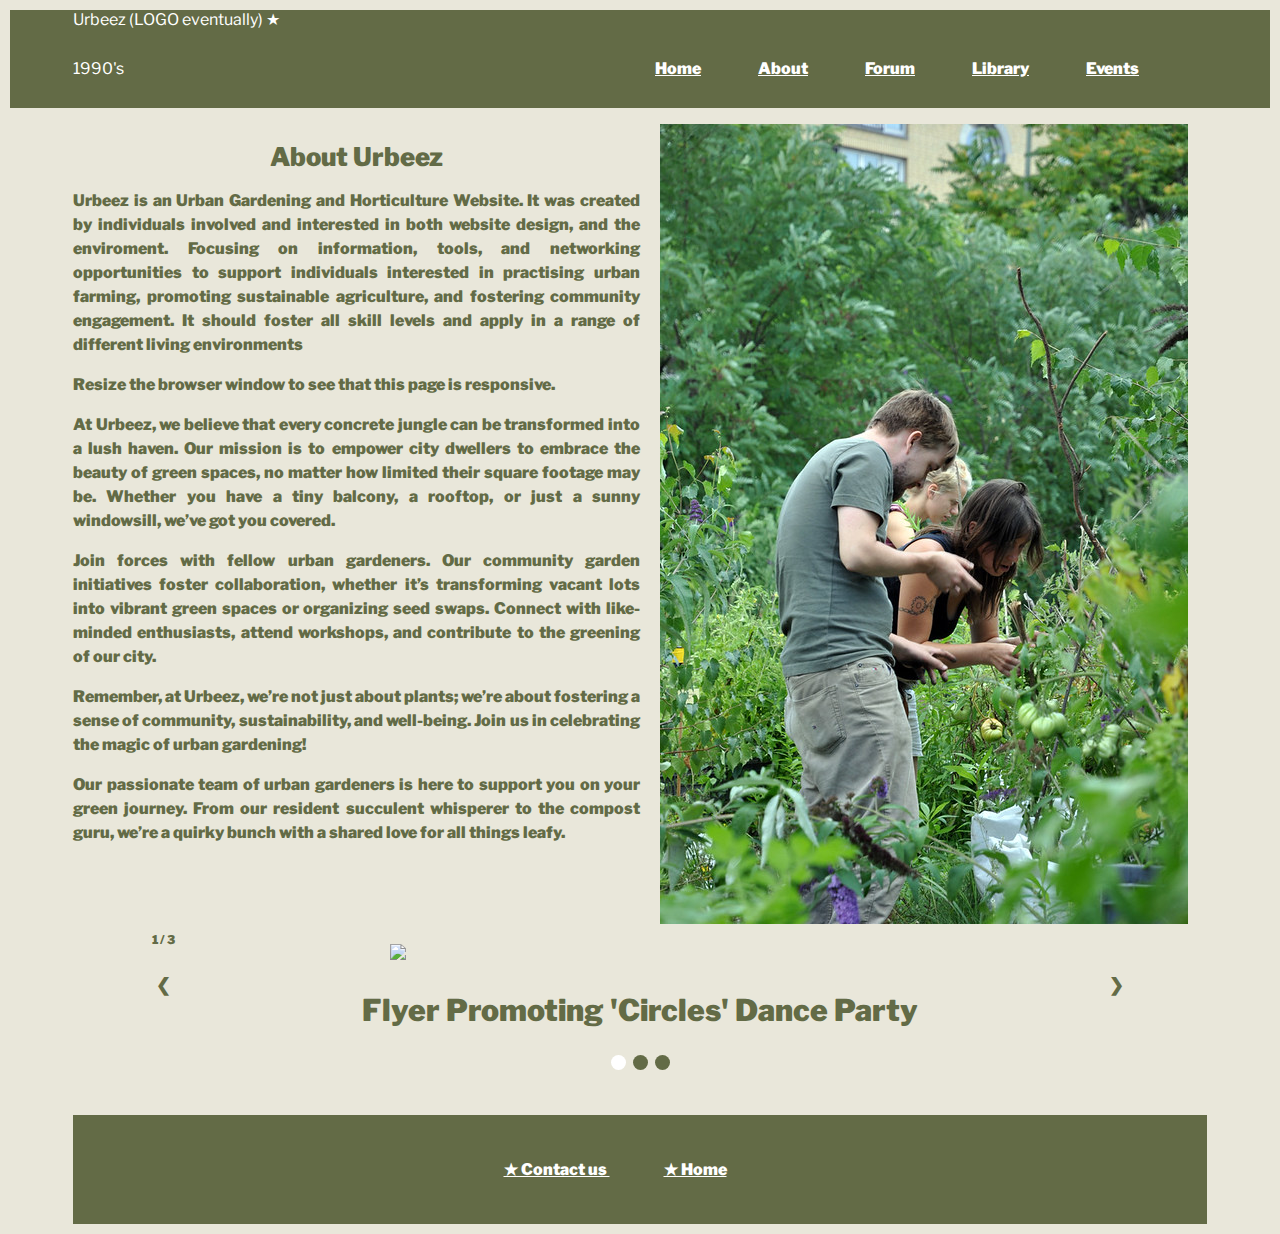
==== commit 8eb23164: "yes" ====
--- a/index.html
+++ b/index.html
@@ -17,14 +17,15 @@
     />
   </head>
   <body>
-    <!-- some default content to play with -->
+    <!-- some default content to play with --> 
+    <header>
     <div class="wrapper">
-      <header>
+      
         <webh1>Urbeez (LOGO eventually) ★ </webh1>
 
-        <div class="row">
-          <div class="column1"><webh2> 1990's </webh2></div>
-          <div class="column2">
+        <div class="navrow">
+          <div><webh2> 1990's </webh2></div>
+          <div >
             <nav>
               <ul>
                 <li><a href="index.html">Home</a></li>
@@ -36,9 +37,31 @@
             </nav>
           </div>
         </div>
+      </div>
       </header>
-    </div>
+    
+<main> 
+<div class="wrapper">
+  <div class="row">
+    <div class="contentcolumn1">
+      <h1>About Urbeez</h1>
+      <p> Urbeez is an Urban Gardening and Horticulture Website. It was created by individuals involved and interested in both website design, and the enviroment. Focusing on information, tools, and networking opportunities to support individuals interested in practising urban farming, promoting sustainable agriculture, and fostering community engagement. It should foster all skill levels and apply in a range of different living environments</p>
+      <p>Resize the browser window to see that this page is responsive.</p>
+      <p>At Urbeez, we believe that every concrete jungle can be transformed into a lush haven. Our mission is to empower city dwellers to embrace the beauty of green spaces, no matter how limited their square footage may be. Whether you have a tiny balcony, a rooftop, or just a sunny windowsill, we’ve got you covered.</p>
+      <p>Join forces with fellow urban gardeners. Our community garden initiatives foster collaboration, whether it’s transforming vacant lots into vibrant green spaces or organizing seed swaps. Connect with like-minded enthusiasts, attend workshops, and contribute to the greening of our city.</p>
+      <p>Remember, at Urbeez, we’re not just about plants; we’re about fostering a sense of community, sustainability, and well-being. Join us in celebrating the magic of urban gardening!</p>
+      <p>Our passionate team of urban gardeners is here to support you on your green journey. From our resident succulent whisperer to the compost guru, we’re a quirky bunch with a shared love for all things leafy.</p>
+  </div>
+  <div class="contentcolumn2">
+    <div class="image-container">
+      <img src="assets/homeimage (2).jpg" alt="Urban Gardening">
 
+  </div>
+  </div>
+
+</div>
+
+</div>
 
     <div class="slideshow-container">
       <!-- Slideshow container -->
@@ -115,14 +138,15 @@
         dots[slideIndex - 1].className += " active";
       }
     </script>
+    </main>
     <footer>
-      <div class="wrapper">
-        <nav>
-          <ul>
+      <div class="wrapper bnav">
+        
+          <ul >
             <li><a href="contactus.html"> ★ Contact us </a></li>
             <li><a href="index.html"> ★ Home</a></li>
           </ul>
-        </nav>
+        
       </div>
     </footer>
   </body>
--- a/css/style.css
+++ b/css/style.css
@@ -4,36 +4,22 @@
     color: white;
     font-size: 16px;
     font-family: "Libre Franklin", sans-serif;
-  }
-  
-  p1 {
-    font-weight: 600;
-      text-align: center;
-  
-    font-size: 2.6rem;
-    
-  }
-  
-  p2 {
-    font-weight: 600;
-    margin-bottom: 30px;
-    font-size: 1.2rem;
-    padding: 10px 10px;
-    text-align: center;
-  }
-  
-  webh1,
-  webh2,
+    margin: 10px;
+  
+}
+  
+  
+ 
   h1,
   h2,
   h3 {
     font-weight: 900;
   }
-  webh1 {
+  .webh1 {
     font-size: 1.8rem;
     padding-left: 10px;
   }
-  webh2 {
+  .webh2 {
     font-size: 1.2rem;
     display: block;
     padding-left: 10px;
@@ -42,6 +28,7 @@
   
   h1 {
     font-size: 1.6rem;
+    text-align: center;
   }
   
   h2 {
@@ -55,7 +42,9 @@
   main p {
     font-weight: 0px;
     line-height: 1.5;
-  }
+    text-align: justify;
+  }
+  
   
   .wrapper {
     width: 90%;
@@ -65,7 +54,19 @@
   /* this is a default stylesheet, we'll add content to it in week 10 */
   header {
     background-color: #636b46;
-  }
+    
+  }
+.image-container {
+  display: flex;
+  justify-content: center;
+  align-items: center;
+}
+
+.image-container img {
+  max-width: 100%;
+  height: auto;
+}
+    
   
   button {
     background-color: #636b46;
@@ -73,28 +74,50 @@
     font-size: 1.2rem;
     color: #e9e7da;
    }
-
+   .navrow {
+   
+    display: flex;
+    align-items: center;
+    align-content: flex-end;
+    justify-content: space-between;
+    
+  }
   nav ul {
     list-style: none;
+    float: left;
+    text-align: center;
+    padding: 14px 16px;
   }
   nav ul li {
     display: inline;
   }
   
   nav ul li a {
-    text-decoration: underline;
     background: none;
     color: white;
     padding: 5px 2px;
     margin-right: 50px;
     font-weight: 900;
   }
-  nav ul li a :hover {
-    background: #ffffff;
-    color: #000000;
-  }
-  
- 
+  
+  .bnav ul {
+    list-style: none;
+    
+    text-align: center;
+    padding: 14px 16px;
+  }
+  .bnav ul li {
+    display: inline;
+  }
+  
+  .bnav ul li a {
+    background: none;
+    color: white;
+    padding: 5px 2px;
+    margin-right: 50px;
+    font-weight: 900;
+  }
+  
   content ul {
     list-style: none;
     display: grid;
@@ -142,9 +165,16 @@
     flex: 95%;
   }
   .column2 {
-    flex: 5%;
-    white-space: nowrap;
-  }
+    flex: 50%;
+   
+  }
+  .contentcolumn1 {
+    flex: 50%;
+  }
+  .contentcolumn2 {
+    flex: 50%;
+     }
+
   main {
     color: #636b46;
     font-weight: 900;
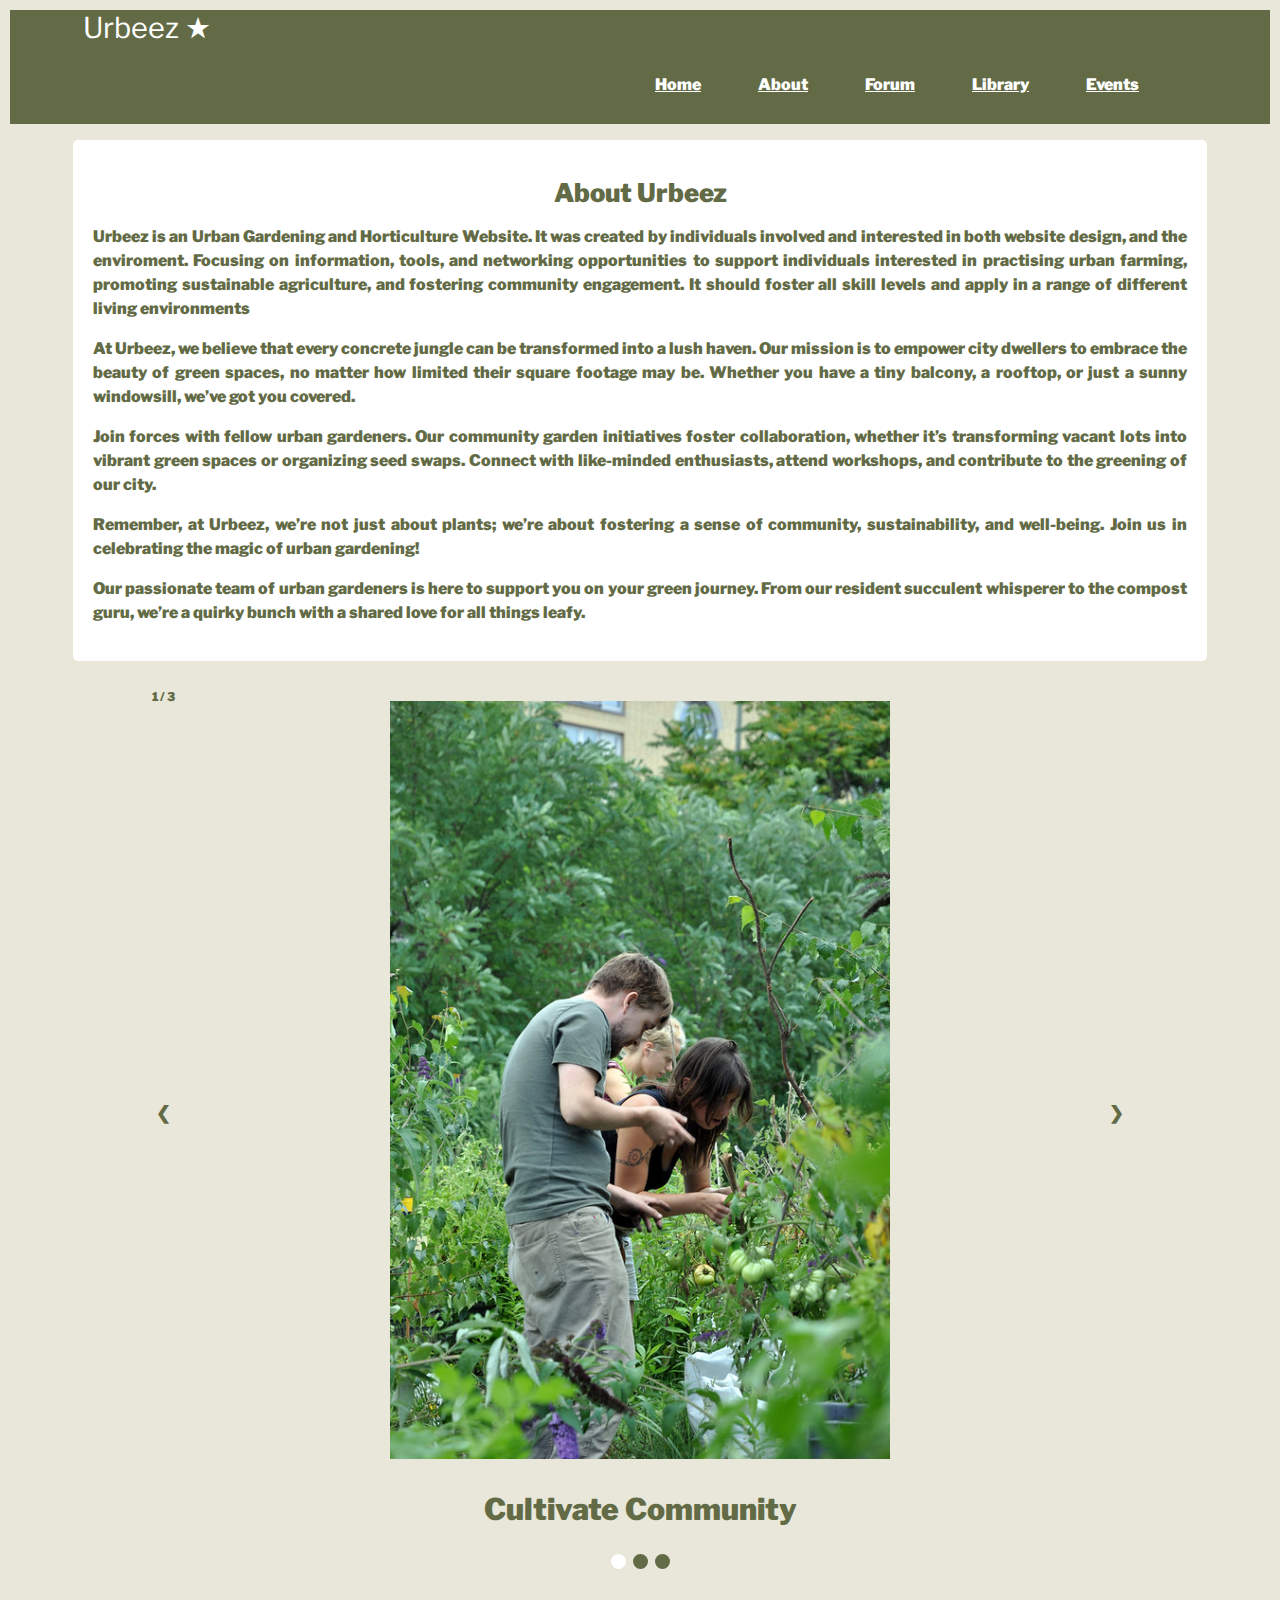
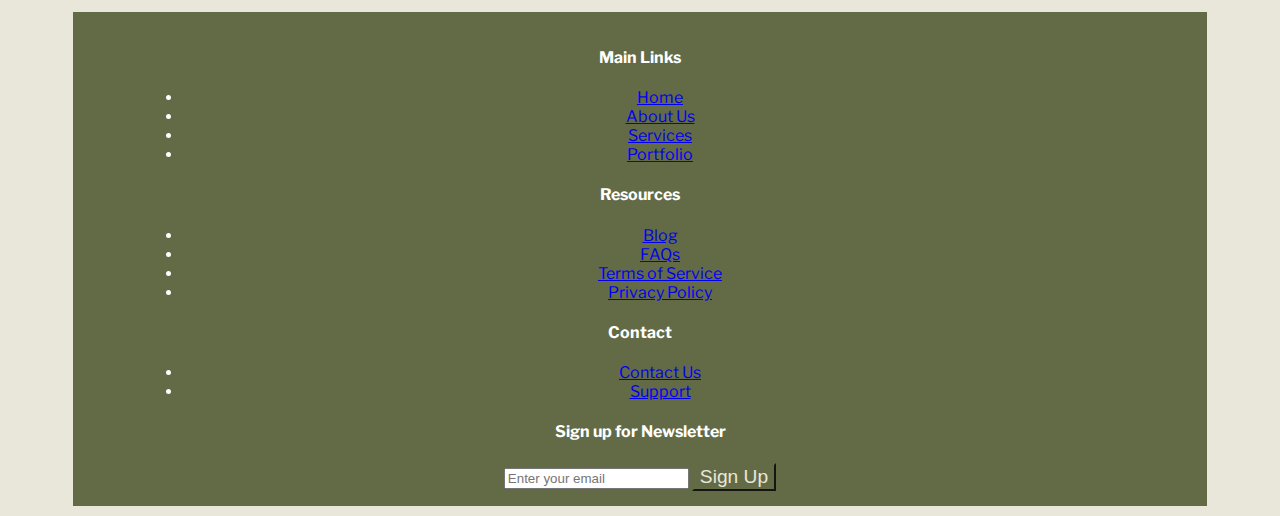
==== commit 8d791d79: "yes" ====
--- a/index.html
+++ b/index.html
@@ -1,153 +1,188 @@
 <!DOCTYPE html>
 <html lang="en">
-  <head>
-    <meta charset="utf-8" />
-    <meta http-equiv="X-UA-Compatible" content="IE=edge" />
-    <meta name="viewport" content="width=device-width, initial-scale=1" />
 
-    <title>11655 - Hello World!</title>
+<head>
+  <meta charset="utf-8" />
+  <meta http-equiv="X-UA-Compatible" content="IE=edge" />
+  <meta name="viewport" content="width=device-width, initial-scale=1" />
 
-    <!-- import the stylesheet - we'll cover this in week 10 -->
-    <link rel="stylesheet" href="/css/style.css" />
-    <link rel="preconnect" href="https://fonts.googleapis.com" />
-    <link rel="preconnect" href="https://fonts.gstatic.com" crossorigin />
-    <link
-      href="https://fonts.googleapis.com/css2?family=Libre+Franklin&display=swap"
-      rel="stylesheet"
-    />
-  </head>
-  <body>
-    <!-- some default content to play with --> 
-    <header>
+<head>
+  <meta charset="utf-8" />
+  <meta http-equiv="X-UA-Compatible" content="IE=edge" />
+  <meta name="viewport" content="width=device-width, initial-scale=1" />
+
+  <title>11655 - Hello World!</title>
+  <title>11655 - Hello World!</title>
+
+  <!-- import the stylesheet - we'll cover this in week 10 -->
+  <link rel="stylesheet" href="/css/style.css" />
+  <link rel="preconnect" href="https://fonts.googleapis.com" />
+  <link rel="preconnect" href="https://fonts.gstatic.com" crossorigin />
+  <link href="https://fonts.googleapis.com/css2?family=Libre+Franklin&display=swap" rel="stylesheet" />
+  <link rel="stylesheet" href="https://use.typekit.net/ipl2sbt.css">
+</head>
+
+<body>
+  <!-- some default content to play with -->
+  <header>
     <div class="wrapper">
-      
-        <webh1>Urbeez (LOGO eventually) ★ </webh1>
 
-        <div class="navrow">
-          <div><webh2> 1990's </webh2></div>
-          <div >
-            <nav>
-              <ul>
-                <li><a href="index.html">Home</a></li>
-                <li><a href="about.html">About</a></li>
-                <li><a href="forum.html">Forum</a></li>
-                <li><a href="library.html">Library</a></li>
-                <li><a href="events.html">Events</a></li>
-              </ul>
-            </nav>
-          </div>
+      <div class="webh1"> Urbeez ★</div>
+
+      <div class="navrow">
+        <div></div>
+        <div>
+          <nav>
+            <ul>
+              <li><a href="index.html">Home</a></li>
+              <li><a href="about.html">About</a></li>
+              <li><a href="forum.html">Forum</a></li>
+              <li><a href="library.html">Library</a></li>
+              <li><a href="events.html">Events</a></li>
+            </ul>
+          </nav>
         </div>
       </div>
-      </header>
-    
-<main> 
-<div class="wrapper">
-  <div class="row">
-    <div class="contentcolumn1">
-      <h1>About Urbeez</h1>
-      <p> Urbeez is an Urban Gardening and Horticulture Website. It was created by individuals involved and interested in both website design, and the enviroment. Focusing on information, tools, and networking opportunities to support individuals interested in practising urban farming, promoting sustainable agriculture, and fostering community engagement. It should foster all skill levels and apply in a range of different living environments</p>
-      <p>Resize the browser window to see that this page is responsive.</p>
-      <p>At Urbeez, we believe that every concrete jungle can be transformed into a lush haven. Our mission is to empower city dwellers to embrace the beauty of green spaces, no matter how limited their square footage may be. Whether you have a tiny balcony, a rooftop, or just a sunny windowsill, we’ve got you covered.</p>
-      <p>Join forces with fellow urban gardeners. Our community garden initiatives foster collaboration, whether it’s transforming vacant lots into vibrant green spaces or organizing seed swaps. Connect with like-minded enthusiasts, attend workshops, and contribute to the greening of our city.</p>
-      <p>Remember, at Urbeez, we’re not just about plants; we’re about fostering a sense of community, sustainability, and well-being. Join us in celebrating the magic of urban gardening!</p>
-      <p>Our passionate team of urban gardeners is here to support you on your green journey. From our resident succulent whisperer to the compost guru, we’re a quirky bunch with a shared love for all things leafy.</p>
-  </div>
-  <div class="contentcolumn2">
-    <div class="image-container">
-      <img src="assets/homeimage (2).jpg" alt="Urban Gardening">
+    </div>
+  </header>
 
-  </div>
-  </div>
+  <main>
+    <div class="wrapper">
+      <div class="row ">
+        <div class="pcontainer">
+          <div class="contentcolumn1">
+            <h1>About Urbeez</h1>
+            <p> Urbeez is an Urban Gardening and Horticulture Website. It was created by individuals involved and
+              interested in both website design, and the enviroment. Focusing on information, tools, and networking
+              opportunities to support individuals interested in practising urban farming, promoting sustainable
+              agriculture, and fostering community engagement. It should foster all skill levels and apply in a range of
+              different living environments</p>
 
-</div>
+            <p>At Urbeez, we believe that every concrete jungle can be transformed into a lush haven. Our mission is to
+              empower city dwellers to embrace the beauty of green spaces, no matter how limited their square footage
+              may be. Whether you have a tiny balcony, a rooftop, or just a sunny windowsill, we’ve got you covered.</p>
+            <p>Join forces with fellow urban gardeners. Our community garden initiatives foster collaboration, whether
+              it’s transforming vacant lots into vibrant green spaces or organizing seed swaps. Connect with like-minded
+              enthusiasts, attend workshops, and contribute to the greening of our city.</p>
+            <p>Remember, at Urbeez, we’re not just about plants; we’re about fostering a sense of community,
+              sustainability, and well-being. Join us in celebrating the magic of urban gardening!</p>
+            <p>Our passionate team of urban gardeners is here to support you on your green journey. From our resident
+              succulent whisperer to the compost guru, we’re a quirky bunch with a shared love for all things leafy.</p>
+          </div>
 
-</div>
 
-    <div class="slideshow-container">
-      <!-- Slideshow container -->
+        </div>
 
-      <!-- Full-width images with number and caption text -->
-      <div class="mySlides fade">
-        <div class="numbertext">1 / 3</div>
-        <img
-          src="https://d3ecqbn6etsqar.cloudfront.net/k2q-VWKp2M_CDVtvghtQyNmh8KI=/0x720/smart/825745.jpg"
-          style="width: 50%"
-        />
-        <div class="text">Flyer Promoting 'Circles' Dance Party</div>
       </div>
 
-      <div class="mySlides fade">
-        <div class="numbertext">2 / 3</div>
-        <img
-          src="https://d3ecqbn6etsqar.cloudfront.net/JgRoXhnh5P9mqTZT-C8Jxg403-4=/0x720/smart/831932.jpg"
-          style="width: 50%"
-        />
-        <div class="text">Flyer Promoting 'Frigid' Dance Party</div>
+      <div class="slideshow-container">
+        <!-- Slideshow container -->
+
+        <!-- Full-width images with number and caption text -->
+        <div class="mySlides fade">
+          <div class="numbertext">1 / 3</div>
+          <img src="assets/homeimage (2).jpg"
+            style="width: 50%" />
+          <div class="text">Cultivate Community</div>
+        </div>
+
+        <div class="mySlides fade">
+          <div class="numbertext">2 / 3</div>
+          <img src="assets/indeximage.jpg"
+            style="width: 50%" />
+          <div class="text">Try Creative Ideas & Solutions </div>
+        </div>
+
+        <div class="mySlides fade">
+          <div class="numbertext">3 / 3</div>
+          <img src="assets/indeximage2.jpg"
+            style="width: 50%" />
+          <div class="text">Embrace The Beauty Of Your Urban Spaces</div>
+        </div>
+
+        <!-- Next and previous buttons -->
+        <a class="prev" onclick="plusSlides(-1)">&#10094;</a>
+        <a class="next" onclick="plusSlides(1)">&#10095;</a>
       </div>
+      <br />
 
-      <div class="mySlides fade">
-        <div class="numbertext">3 / 3</div>
-        <img
-          src="https://d3ecqbn6etsqar.cloudfront.net/yC64-svrFcGbwHpKa9gJxqt2AMI=/0x720/smart/825938.jpg"
-          style="width: 50%"
-        />
-        <div class="text">Flyer Promoting 'Eternity' Dance Party</div>
+      <!-- The dots/circles -->
+      <div style="text-align: center">
+        <span class="dot" onclick="currentSlide(1)"></span>
+        <span class="dot" onclick="currentSlide(2)"></span>
+        <span class="dot" onclick="currentSlide(3)"></span>
       </div>
+      <script>
+        let slideIndex = 1;
+        showSlides(slideIndex);
 
-      <!-- Next and previous buttons -->
-      <a class="prev" onclick="plusSlides(-1)">&#10094;</a>
-      <a class="next" onclick="plusSlides(1)">&#10095;</a>
+        function plusSlides(n) {
+          showSlides((slideIndex += n));
+        }
+
+        function currentSlide(n) {
+          showSlides((slideIndex = n));
+        }
+
+        function showSlides(n) {
+          let i;
+          let slides = document.getElementsByClassName("mySlides");
+          let dots = document.getElementsByClassName("dot");
+          if (n > slides.length) {
+            slideIndex = 1;
+          }
+          if (n < 1) {
+            slideIndex = slides.length;
+          }
+          for (i = 0; i < slides.length; i++) {
+            slides[i].style.display = "none";
+          }
+          for (i = 0; i < dots.length; i++) {
+            dots[i].className = dots[i].className.replace(" active", "");
+          }
+          slides[slideIndex - 1].style.display = "block";
+          dots[slideIndex - 1].className += " active";
+        }
+      </script>
+  </main>
+  <footer>
+    <div class="wrapper">
+      <div class="footer-grid">
+        <div class="footer-column">
+          <h4>Main Links</h4>
+          <ul>
+            <li><a href="index.html">Home</a></li>
+            <li><a href="about.html">About Us</a></li>
+            <li><a href="services.html">Services</a></li>
+            <li><a href="portfolio.html">Portfolio</a></li>
+          </ul>
+        </div>
+        <div class="footer-column">
+          <h4>Resources</h4>
+          <ul>
+            <li><a href="blog.html">Blog</a></li>
+            <li><a href="faq.html">FAQs</a></li>
+            <li><a href="terms.html">Terms of Service</a></li>
+            <li><a href="privacy.html">Privacy Policy</a></li>
+          </ul>
+        </div>
+        <div class="footer-column">
+          <h4>Contact</h4>
+          <ul>
+            <li><a href="contact.html">Contact Us</a></li>
+            <li><a href="support.html">Support</a></li>
+          </ul>
+        </div>
+      </div>
     </div>
-    <br />
+    <div class="newsletter-signup">
+      <h4>Sign up for Newsletter</h4>
+      <form action="your-newsletter-action.php" method="post">
+        <input type="email" name="email" placeholder="Enter your email">
+        <button type="submit">Sign Up</button>
+      </form>
+    </div>
+  </footer>
+</body>
 
-    <!-- The dots/circles -->
-    <div style="text-align: center">
-      <span class="dot" onclick="currentSlide(1)"></span>
-      <span class="dot" onclick="currentSlide(2)"></span>
-      <span class="dot" onclick="currentSlide(3)"></span>
-    </div>
-    <script>
-      let slideIndex = 1;
-      showSlides(slideIndex);
-
-      function plusSlides(n) {
-        showSlides((slideIndex += n));
-      }
-
-      function currentSlide(n) {
-        showSlides((slideIndex = n));
-      }
-
-      function showSlides(n) {
-        let i;
-        let slides = document.getElementsByClassName("mySlides");
-        let dots = document.getElementsByClassName("dot");
-        if (n > slides.length) {
-          slideIndex = 1;
-        }
-        if (n < 1) {
-          slideIndex = slides.length;
-        }
-        for (i = 0; i < slides.length; i++) {
-          slides[i].style.display = "none";
-        }
-        for (i = 0; i < dots.length; i++) {
-          dots[i].className = dots[i].className.replace(" active", "");
-        }
-        slides[slideIndex - 1].style.display = "block";
-        dots[slideIndex - 1].className += " active";
-      }
-    </script>
-    </main>
-    <footer>
-      <div class="wrapper bnav">
-        
-          <ul >
-            <li><a href="contactus.html"> ★ Contact us </a></li>
-            <li><a href="index.html"> ★ Home</a></li>
-          </ul>
-        
-      </div>
-    </footer>
-  </body>
-</html>
+</html>--- a/css/style.css
+++ b/css/style.css
@@ -1,61 +1,65 @@
-
 body {
-    background-color: #e9e7da;
-    color: white;
-    font-size: 16px;
-    font-family: "Libre Franklin", sans-serif;
-    margin: 10px;
-  
-}
-  
-  
- 
-  h1,
-  h2,
-  h3 {
-    font-weight: 900;
-  }
-  .webh1 {
-    font-size: 1.8rem;
-    padding-left: 10px;
-  }
-  .webh2 {
-    font-size: 1.2rem;
-    display: block;
-    padding-left: 10px;
-    padding-bottom: 10px;
-  }
-  
-  h1 {
-    font-size: 1.6rem;
-    text-align: center;
-  }
-  
-  h2 {
-    font-size: 2rem;
-    padding: 10px 10px;
-  }
-  h3 {
-    font-size: 1.35rem;
-  }
-  
-  main p {
-    font-weight: 0px;
-    line-height: 1.5;
-    text-align: justify;
-  }
-  
-  
-  .wrapper {
-    width: 90%;
-    margin: 0 auto;
-  }
-  
-  /* this is a default stylesheet, we'll add content to it in week 10 */
-  header {
-    background-color: #636b46;
-    
-  }
+  background-color: #e9e7da;
+  color: white;
+  font-size: 16px;
+  font-family: "Libre Franklin", sans-serif;
+  margin: 10px;
+
+}
+
+
+
+h1,
+h2,
+h3 {
+  font-weight: 900;
+}
+
+.webh1 {
+  font-size: 1.8rem;
+  padding-left: 10px;
+  font-weight: 0px;
+}
+
+.webh2 {
+  font-size: 1.2rem;
+  display: block;
+  padding-left: 10px;
+  padding-bottom: 10px;
+}
+
+h1 {
+  font-size: 1.6rem;
+  text-align: center;
+}
+
+h2 {
+  font-size: 2rem;
+  padding: 10px 10px;
+}
+
+h3 {
+  font-size: 1.35rem;
+}
+
+main p {
+  font-weight: 0px;
+  line-height: 1.5;
+  text-align: justify;
+}
+
+
+.wrapper {
+  width: 90%;
+  margin: 0 auto;
+}
+
+/* this is a default stylesheet, we'll add content to it in week 10 */
+header {
+  background-color: #636b46;
+
+}
+
 .image-container {
   display: flex;
   justify-content: center;
@@ -66,227 +70,473 @@
   max-width: 100%;
   height: auto;
 }
-    
+
+
+button {
+  background-color: #636b46;
+  border-color: #636b46;
+  font-size: 1.2rem;
+  color: #e9e7da;
+}
+
+.navrow {
+
+  display: flex;
+  align-items: center;
+  align-content: flex-end;
+  justify-content: space-between;
+
+}
+
+nav ul {
+  list-style: none;
+  float: left;
+  text-align: center;
+  padding: 14px 16px;
+}
+
+nav ul li {
+  display: inline;
+}
+
+nav ul li a {
+  background: none;
+  color: white;
+  padding: 5px 2px;
+  margin-right: 50px;
+  font-weight: 900;
+}
+
+.bnav ul {
+  list-style: none;
+
+  text-align: center;
+  padding: 14px 16px;
+}
+
+.bnav ul li {
+  display: inline;
+}
+
+.bnav ul li a {
+  background: none;
+  color: white;
+  padding: 5px 2px;
+  margin-right: 50px;
+  font-weight: 900;
+}
+
+content ul {
+  list-style: none;
+  display: grid;
+  grid-template-columns: 1fr 1fr 1fr 1fr;
+  grid-gap: 20px;
+}
+
+content ul li {
+  display: inline;
+  display: flex;
+  align-items: center;
+}
+
+content ul li img {
+  padding: 5px 2px;
+  margin-right: 10px;
+  font-weight: 900;
+  border-radius: 10px;
+  max-width: 100%;
+}
+
+content ul li img :hover {
+  background: #ffffff;
+  color: #000000;
+}
+
+.search-bar {
+  display: flex;
+  justify-content: flex-end; /* Align to the right */
+  padding: 10px;
   
-  button {
-    background-color: #636b46;
-    border-color: #636b46;
-    font-size: 1.2rem;
-    color: #e9e7da;
-   }
-   .navrow {
-   
-    display: flex;
-    align-items: center;
-    align-content: flex-end;
-    justify-content: space-between;
-    
+}
+.search-bar input,
+.search-bar select {
+  padding: 5px;
+  margin-left: 10px; /* Add spacing between input and select */
+}
+.content {
+  display: grid;
+  grid-template-columns: 1fr 1fr;
+  gap: 20px;
+  padding: 20px;
+}
+.featured,
+.most-popular {
+  background-color: rgba(0, 0, 0, 0.2);
+  padding: 10px;
+  border-radius: 5px;
+  display: flex;
+  gap: 20px; /* Add spacing between items */
+}
+.categories {
+  background-color: rgba(0, 0, 0, 0.2);
+  padding: 10px;
+  border-radius: 5px; }
+.book,
+.category {
+  margin-bottom: 10px;
+  flex: 1; /* Distribute available space evenly */
+}
+.book img {
+  width: 25%;
+  height: auto;
+}
+.book button {
+  background-color: #636b46; /* Green button */
+  color: white;
+  border: none;
+  padding: 5px 10px;
+  margin-top: 5px;
+  cursor: pointer;
+}
+.categories ul {
+  list-style: none;
+  padding: 0;
+}
+.categories li {
+  margin-bottom: 5px;
+}
+.book img {
+  width: 25%; /* Adjust image size as needed */
+  border-radius: 5px; /* Rounded corners for images */
+}
+
+.pcontainer {
+  max-width: 100%;
+  margin: 0auto;
+  margin-bottom: 20px;
+  padding: 20px;
+  background-color: #fff;
+  border-radius: 5px;
+  box-shadow: 02px4pxrgba(0, 0, 0, 0.1);
+  display: flex;
+  flex-direction: column;
+  /* Stack elements vertically */
+}
+
+.popular-conversations {
+  background-color: #f5f5f5;
+  padding: 10px;
+  border-radius: 5px;
+  margin-bottom: 20px;
+}
+.popular-conversations h3 {
+  font-size: 18px;
+  margin-bottom: 10px;
+}
+.popular-topic {
+  display: flex; /* Align items horizontally */
+  align-items: center; /* Vertically center items */
+  margin-bottom: 10px;
+}
+.popular-topic img {
+  width: 10px; /* Adjust image size as needed */
+  margin-right: 50px; /* Add spacing between image and caption */
+}
+
+.container {
+  max-width: 100%;
+  padding: 20px;
+  background-color: #fff;
+  border-radius: 5px;
+  box-shadow: (#000000);
+  display: flex;
+
+}
+
+/* Styling for posts */
+.post {
+  background-color: #f5f5f5;
+  padding: 10px;
+  margin-bottom: 20px;
+  border-radius: 5px;
+}
+
+.forum {
+  flex: 2;
+  /* Take up 2/3 of the available space */
+  padding-right: 20px;
+  /* Add some spacing between columns */
+}
+
+.trending-topic {
+  flex: 1;
+  /* Take up 1/3 of the available space */
+  background-color: #f5f5f5;
+  padding: 10px;
+  border-radius: 5px;
+}
+
+.posth3 {
+  font-size: 18px;
+  margin-bottom: 10px;
+}
+
+.postp {
+  font-size: 14px;
+  line-height: 1.5;
+}
+
+/* Styling for buttons */
+.fbutton {
+  display: inline-block;
+  padding: 5px 10px;
+  background-color: #636b46;
+  color: #fff;
+  border: none;
+  border-radius: 3px;
+  cursor: pointer;
+}
+
+.fbutton:hover {
+  background-color: #636b46;
+}
+
+/* Styling for icons */
+.fa {
+  margin-right: 5px;
+}
+
+.trending-topics {
+
+  background-color: #f5f5f5;
+  padding: 10px;
+  border-radius: 5px;
+  margin-top: 20px;
+  max-width: 200px;
+}
+
+.trending-topics h3 {
+  font-size: 18px;
+  margin-bottom: 10px;
+}
+
+.trending-topic {
+  margin-bottom: 10px;
+}
+
+.trending-topic a {
+  color: #007bff;
+  text-decoration: none;
+}
+
+
+
+.contact {
+  text-align: center;
+}
+
+.contact ul {
+  list-style: none;
+}
+
+.contact a {
+  text-decoration: none;
+  background: none;
+  color: #636b46;
+  font-weight: 900;
+  font-size: 1.1rem;
+}
+
+.row {
+  display: flex;
+}
+
+.column1 {
+  flex: 95%;
+}
+
+.column2 {
+  flex: 50%;
+
+}
+
+.contentcolumn1 {
+  flex: 50%;
+}
+
+.contentcolumn2 {
+  flex: 50%;
+}
+
+main {
+  color: #636b46;
+  font-weight: 900;
+  padding: 1em 0;
+
+  /*   padding: 10px 10px 0px 5px; */
+}
+
+footer {
+  background-color: #636b46;
+  padding: 15px;
+  text-align: center;
+  width: 90%;
+  margin: 0 auto;
+}
+
+* {
+  box-sizing: border-box
+}
+
+/* Slideshow container */
+.slideshow-container {
+  max-width: 1000px;
+  position: relative;
+  margin: auto;
+
+}
+
+/* Hide the images by default */
+.mySlides {
+  display: none;
+}
+
+.mySlides img {
+  margin-left: 25%;
+  margin-top: 2%;
+  margin-bottom: 2%;
+
+}
+
+/* Next & previous buttons */
+.prev,
+.next {
+  cursor: pointer;
+  position: absolute;
+  top: 50%;
+  width: auto;
+  margin-top: -22px;
+  padding: 16px;
+  color: #636b46;
+  font-weight: bold;
+  font-size: 18px;
+  transition: 0.6s ease;
+  border-radius: 0 3px 3px 0;
+  user-select: none;
+}
+
+/* Position the "next button" to the right */
+.next {
+  right: 0;
+  border-radius: 3px 0 0 3px;
+}
+
+/* On hover, add a black background color with a little bit see-through */
+.prev:hover,
+.next:hover {
+  background-color: rgba(0, 0, 0, 0.8);
+}
+
+/* Caption text */
+.text {
+  color: #636b46;
+  font-weight: 900;
+
+
+  font-size: 30px;
+  padding: 8px 12px;
+  /*   position: absolute; */
+  bottom: 8px;
+  width: 100%;
+  text-align: center;
+}
+
+/* Number text (1/3 etc) */
+.numbertext {
+  color: #636b46;
+  font-size: 12px;
+  padding: 8px 12px;
+  position: absolute;
+  top: 0;
+}
+
+/* The dots/bullets/indicators */
+.dot {
+  cursor: pointer;
+  height: 15px;
+  width: 15px;
+  margin: 0 2px;
+  margin-bottom: 2%;
+  background-color: #636b46;
+  border-radius: 50%;
+  display: inline-block;
+  transition: background-color 0.6s ease;
+}
+
+.active,
+.dot:hover {
+  background-color: white;
+}
+
+/* Fading animation */
+.fade {
+  animation-name: fade;
+  animation-duration: 1.5s;
+}
+
+@keyframes fade {
+  from {
+    opacity: .4
   }
-  nav ul {
-    list-style: none;
-    float: left;
-    text-align: center;
-    padding: 14px 16px;
+
+  to {
+    opacity: 1
   }
-  nav ul li {
-    display: inline;
-  }
-  
-  nav ul li a {
-    background: none;
-    color: white;
-    padding: 5px 2px;
-    margin-right: 50px;
-    font-weight: 900;
-  }
-  
-  .bnav ul {
-    list-style: none;
-    
-    text-align: center;
-    padding: 14px 16px;
-  }
-  .bnav ul li {
-    display: inline;
-  }
-  
-  .bnav ul li a {
-    background: none;
-    color: white;
-    padding: 5px 2px;
-    margin-right: 50px;
-    font-weight: 900;
-  }
-  
-  content ul {
-    list-style: none;
-    display: grid;
-    grid-template-columns: 1fr 1fr 1fr 1fr;
-    grid-gap: 20px;
-  }
-  content ul li {
-    display: inline;
-    display: flex;
-    align-items: center;
-  }
-  
-  content ul li img {
-    padding: 5px 2px;
-    margin-right: 10px;
-    font-weight: 900;
-    border-radius: 10px;
-    max-width: 100%;
-  }
-  content ul li img :hover {
-    background: #ffffff;
-    color: #000000;
-  }
-  
-  .contact {
-    text-align: center;
-  }
-  
-  .contact ul {
-    list-style: none;
-  }
-  .contact a {
-    text-decoration: none;
-    background: none;
-    color: #636b46;
-    font-weight: 900;
-    font-size: 1.1rem;
-  }
-  
-  .row {
-    display: flex;
-  }
-  
-  .column1 {
-    flex: 95%;
-  }
-  .column2 {
-    flex: 50%;
-   
-  }
-  .contentcolumn1 {
-    flex: 50%;
-  }
-  .contentcolumn2 {
-    flex: 50%;
-     }
-
-  main {
-    color: #636b46;
-    font-weight: 900;
-    padding: 1em 0;
-  
-    /*   padding: 10px 10px 0px 5px; */
-  }
-  footer {
-    background-color: #636b46;
-    padding: 15px;
-    text-align: center;
-    width: 90%;
-    margin: 0 auto;
-  }
-  
-  * {box-sizing:border-box}
-  
-  /* Slideshow container */
-  .slideshow-container {
-   max-width: 1000px;
-    position: relative;
-    margin: auto;
-    
-  }
-  
-  /* Hide the images by default */
-  .mySlides {
-    display:none;
-  }
-  .mySlides img {
-    margin-left: 25%;
-      margin-top: 2%;
-    margin-bottom: 2%;
-    
-  }
-  
-  /* Next & previous buttons */
-  .prev, .next {
-    cursor: pointer;
-    position: absolute;
-    top: 50%;
-    width: auto;
-    margin-top: -22px;
-    padding: 16px;
-    color: #636b46;
-    font-weight: bold;
-    font-size: 18px;
-    transition: 0.6s ease;
-    border-radius: 0 3px 3px 0;
-    user-select: none;
-  }
-  
-  /* Position the "next button" to the right */
-  .next {
-    right: 0;
-    border-radius: 3px 0 0 3px;
-  }
-  
-  /* On hover, add a black background color with a little bit see-through */
-  .prev:hover, .next:hover {
-    background-color: rgba(0,0,0,0.8);
-  }
-  
-  /* Caption text */
-  .text {
-    color: #636b46;
-    font-weight: 900;
-  
-    
-    font-size: 30px;
-    padding: 8px 12px;
-  /*   position: absolute; */
-    bottom: 8px;
-    width: 100%;
-    text-align: center;
-  }
-  
-  /* Number text (1/3 etc) */
-  .numbertext {
-    color: #636b46;
-    font-size: 12px;
-    padding: 8px 12px;
-    position: absolute;
-    top: 0;
-  }
-  
-  /* The dots/bullets/indicators */
-  .dot {
-    cursor: pointer;
-    height: 15px;
-    width: 15px;
-    margin: 0 2px;
-    margin-bottom: 2%;
-    background-color:#636b46;
-    border-radius: 50%;
-    display: inline-block;
-    transition: background-color 0.6s ease;
-  }
-  
-  .active, .dot:hover {
-    background-color: white;
-  }
-  
-  /* Fading animation */
-  .fade {
-    animation-name: fade;
-    animation-duration: 1.5s;
-  }
-  
-  @keyframes fade {
-    from {opacity: .4}
-    to {opacity: 1}
-  }
-  
-  +}
+
+.eventcontainer {
+  display: flex;
+  flex-direction: row;
+  flex-wrap: wrap;
+  justify-content: space-around;
+  padding: 20px;
+}
+
+.event {
+  background-color: #f4f4f4;
+  border-radius: 10px;
+  box-shadow: 0 2px 4px rgba(0, 0, 0, 0.1);
+  padding: 20px;
+  margin: 20px;
+  width: 300px;
+}
+
+.event h2 {
+  margin-top: 0;
+  text-align: left;
+}
+
+.event p {
+  margin: 5px 0;
+}
+
+.map {
+  padding-top: 10px;
+  padding-bottom: 10px;
+
+}
+
+.register-button {
+  right: 0;
+  position: relative;
+  display: inline-block;
+  padding: 10px 20px;
+  background-color: #636b46;
+  color: white;
+  text-decoration: none;
+  border-radius: 5px;
+}
+
+.register-button:hover {
+  background-color: #444a30;
+}